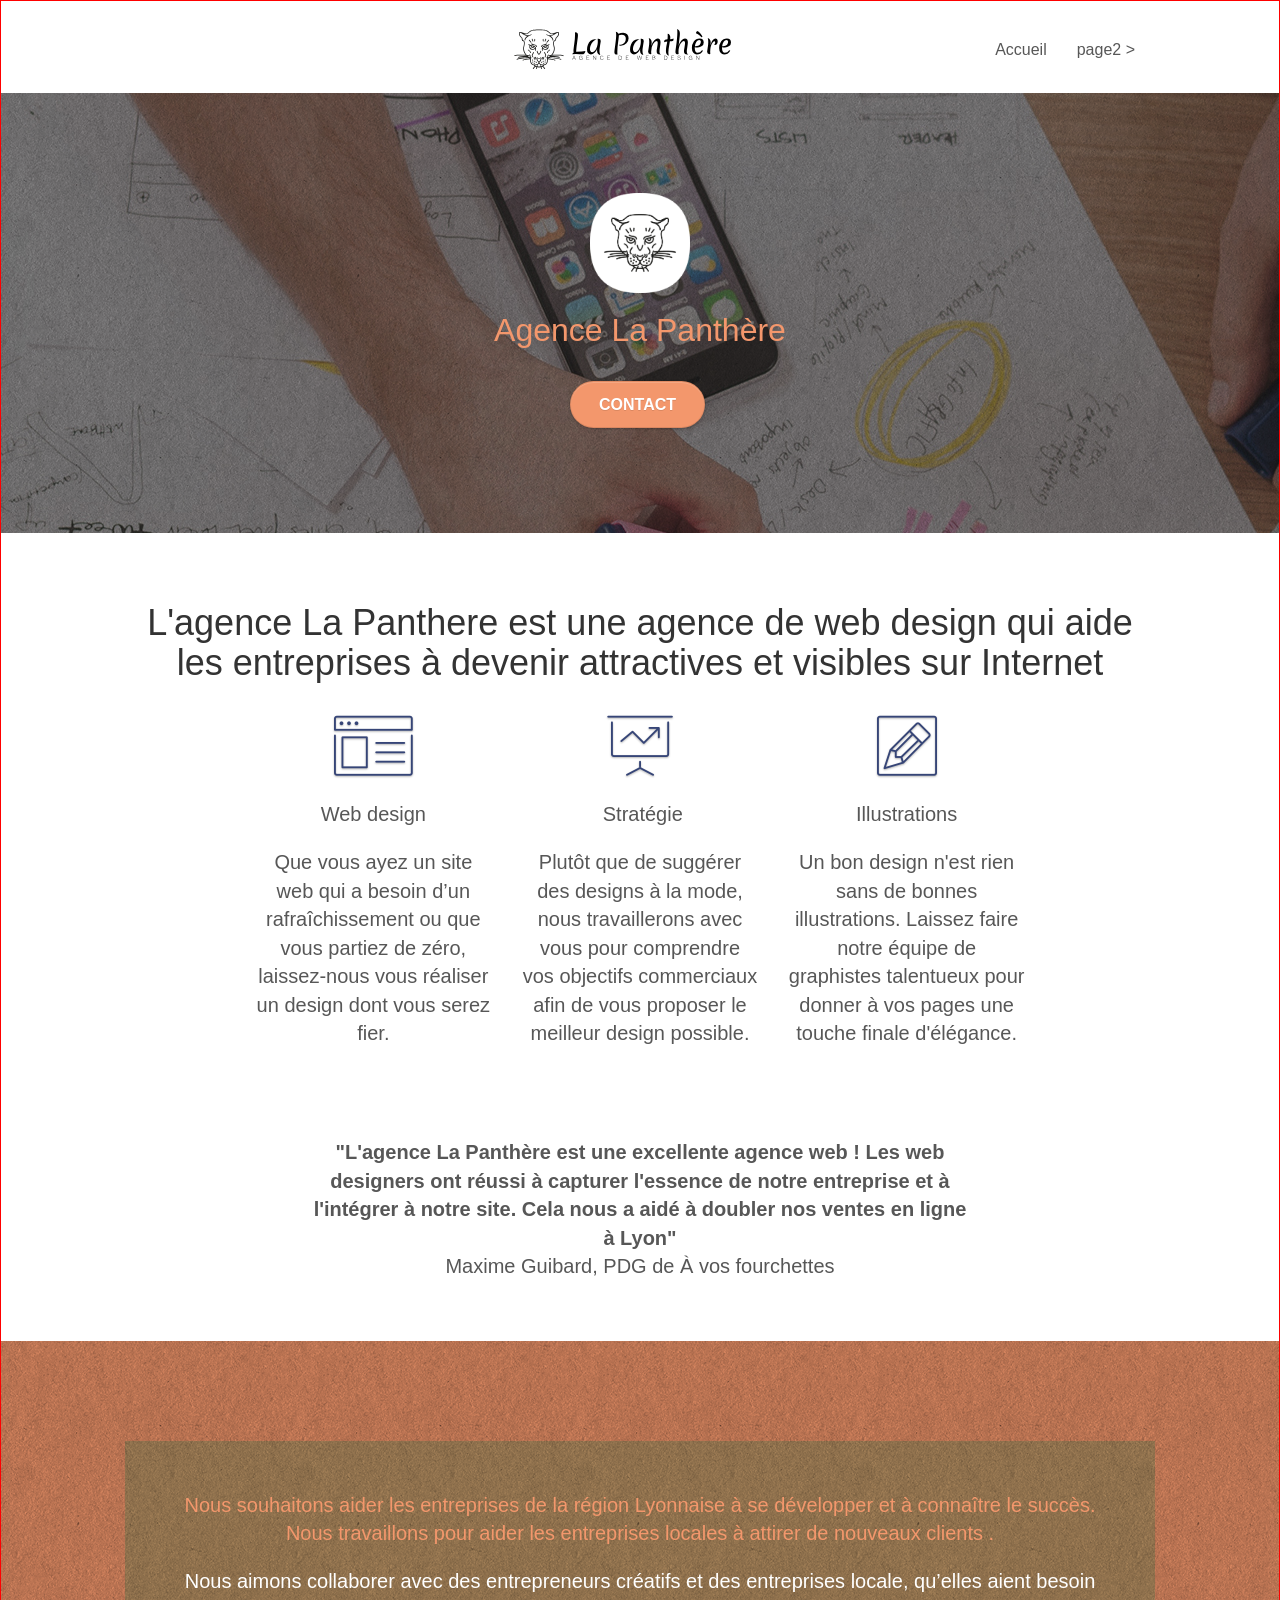
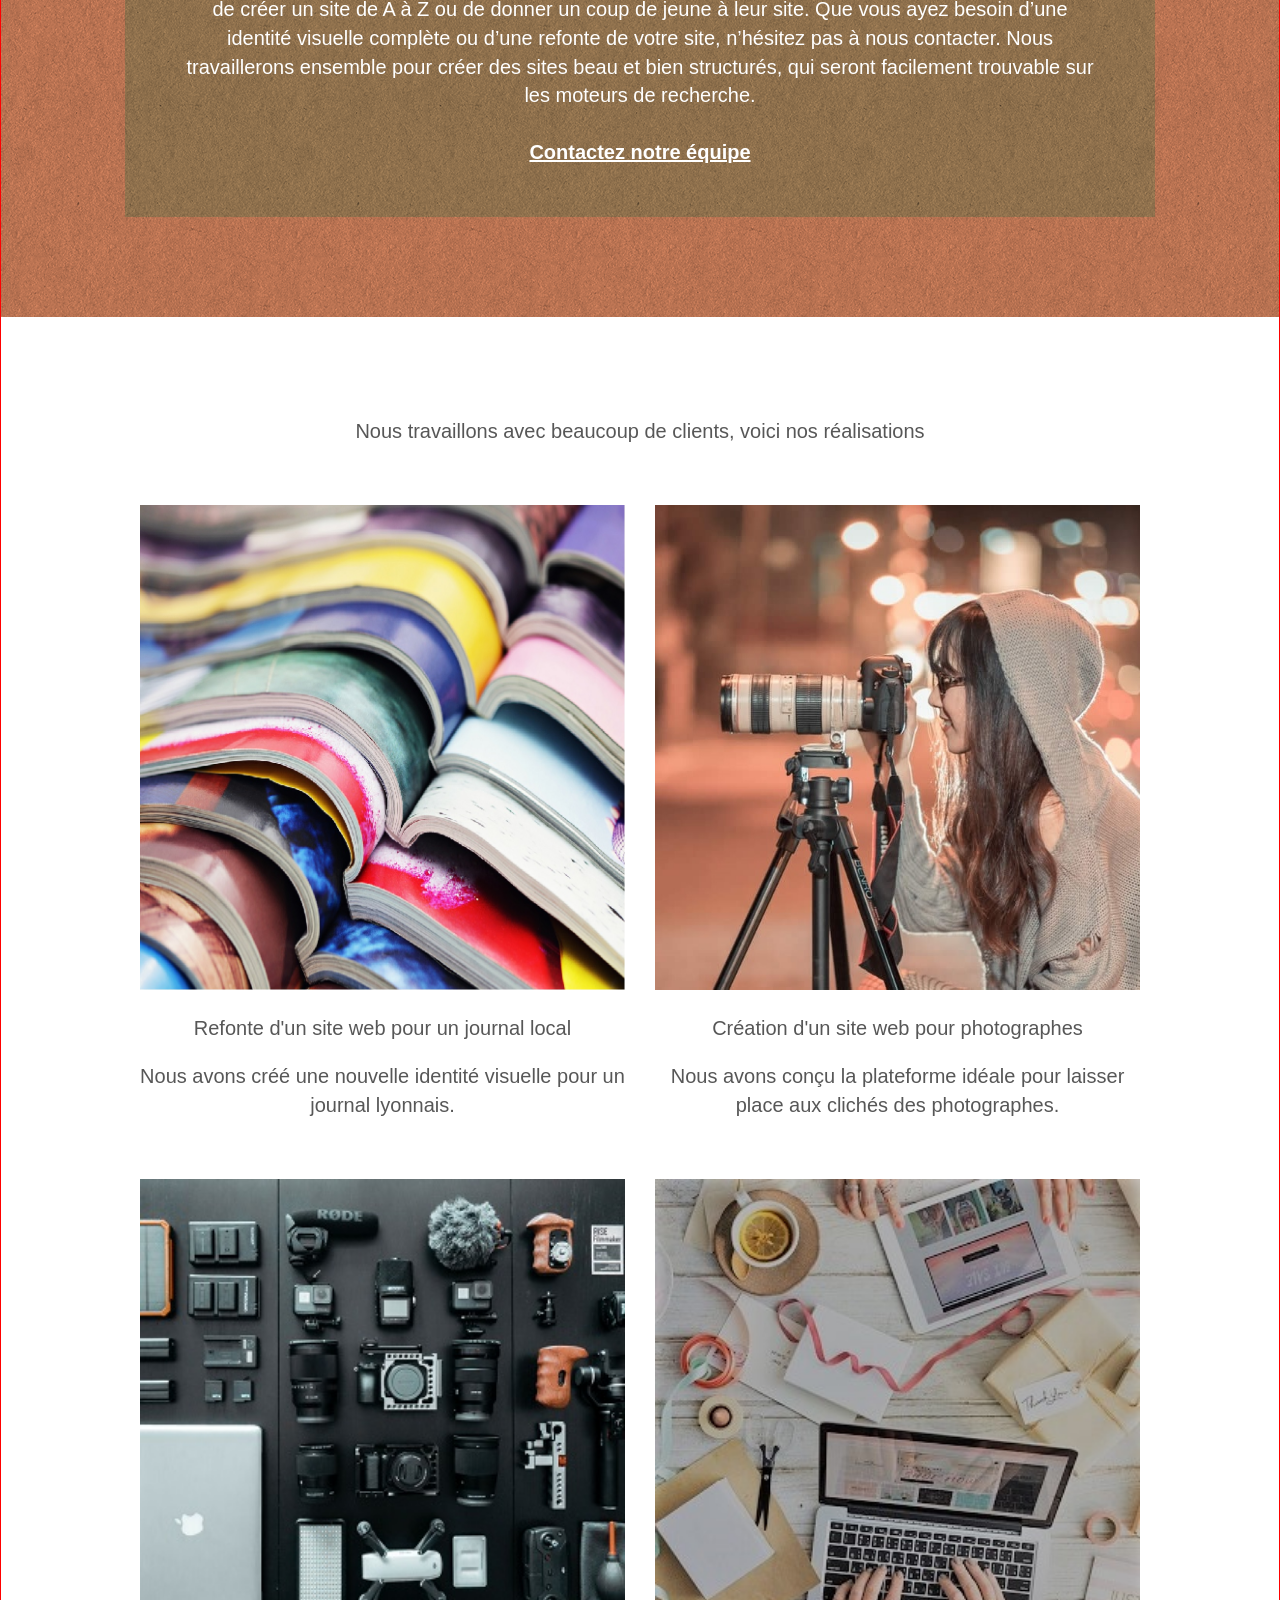
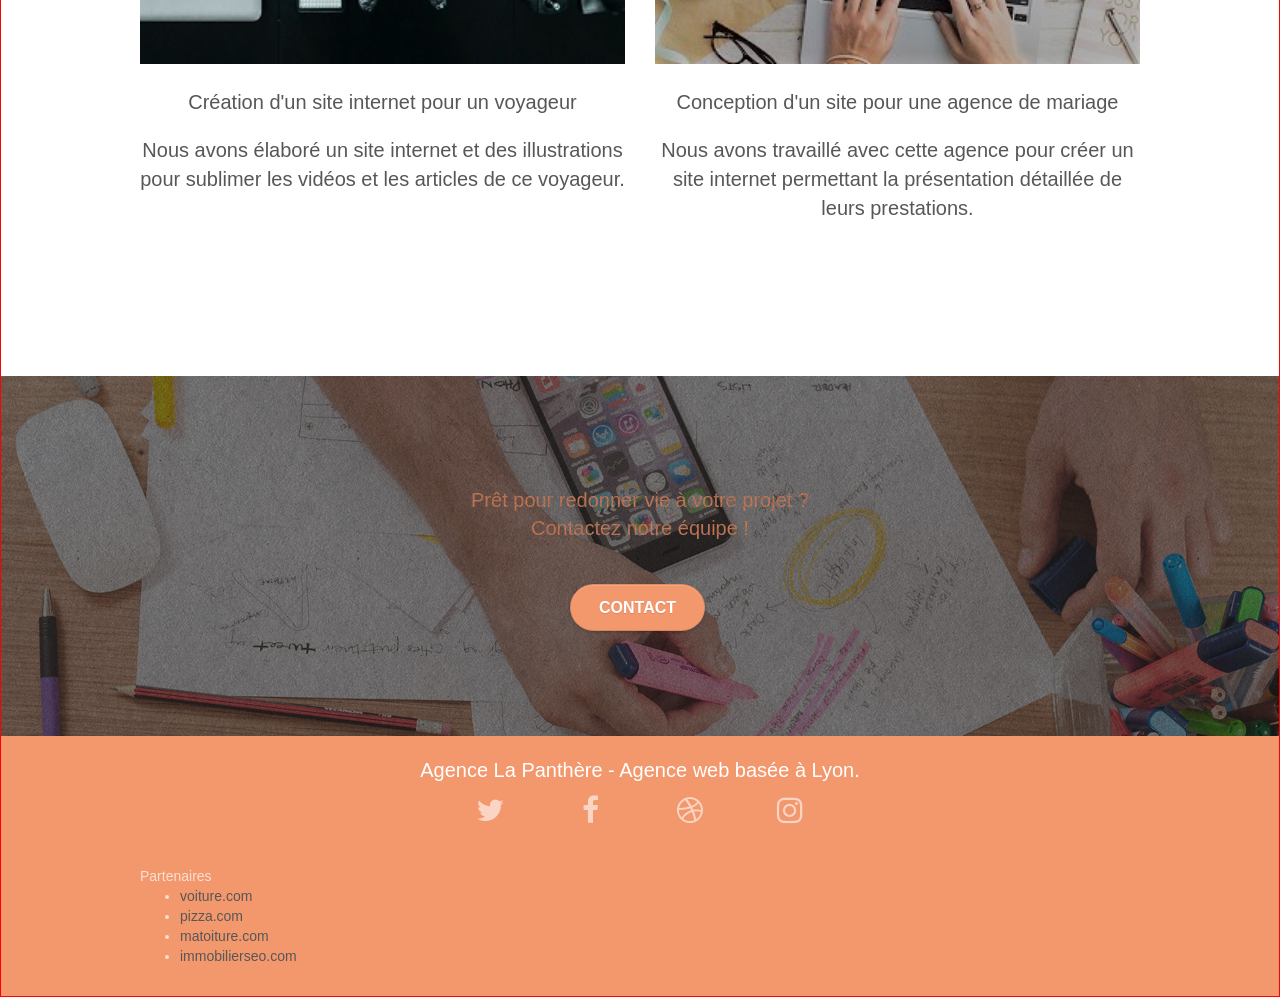
==== index.html @ a97a9812 "first commit" ====
<!DOCTYPE html>
<!-- DOCTYPE était en minuscules -->
<html lang="fr">
  <!-- La langue n'était pas spécifiée -->
  <head>
    <!-- Ajouter le code Google Analytics dans dans la balise "head" -->
    <meta charset="utf-8" />
    <!-- Balise n'ayant pas trop d'utilité par contre important pour la localité, trop de mots clés identiques, ajout de a ville -->
      <meta
      name="keywords"
      content="agence web Lyon, création site web, site internet, agence design paris,"
    />
    
    <!-- Une balise meta name avec un descriptif du site et sa localité ont été ajoutés -->
    <meta
      name="description"
      content="L'agence La Panthere est une agence de web design basée à Lyon qui aide les entreprises à devenir attractives et visibles sur Internet"
    />
    <meta
      name="viewport"
      content="width=device-width, initial-scale=1.0, viewport-fit=cover"
    />
    <link rel="shortcut icon" type="image/png" href="favicon.jpg" />

    <link rel="stylesheet" type="text/css" href="./css/bootstrap.css" />
    <link rel="stylesheet" type="text/css" href="style.css" />
    <link rel="stylesheet" type="text/css" href="./css/font-awesome.css" />
    <link rel="stylesheet" type="text/css" href="./css/et-line.css" />

    <script src="./js/jquery-2.1.0.js"></script>
    <script src="./js/bootstrap.js"></script>
    <script src="./js/blocs.js"></script>
    <script src="./js/jquery.touchSwipe.js" defer></script>
    <script src="./js/gmaps.js"></script>

    <title>Agence-La-Panthere</title>
    <!-- Il y avait un point au lieu du nom du site  -->

    <!-- Analytics -->

    <!-- Analytics END -->
  </head>
  <body>
    <header><!-- Ajout d'un header qui était inexistant -->
    <!-- Principal conteneur -->
    <div class="page-container">
      <!-- bloc-0 -->
      <div class="bloc bgc-white l-bloc" id="bloc-0">
        <div class="container bloc-sm">
          <nav class="navbar row">
            <div class="navbar-header">
              <!-- INTERDIT BLACK-HAT
                <div class="keywords" style="color: #cccccc; font-size: 1px">
                Agence web à paris, stratégie web, web design, illustrations,
                design de site web, site web, web, internet, site internet, site
              </div> -->
              <a class="navbar-brand" href="index.html"
                ><img
                  src="img/agence-la-panthere-monochrome.svg"
                  alt="Logo agence la panthère"
                  height="40"
              /></a>
              <!-- INTERDIT BLACK-HAT 
                <div class="keywords" style="color: #cccccc; font-size: 1px">
                Agence web à paris, stratégie web, web design, illustrations,
                design de site web, site web, web, internet, site internet, site
              </div> -->
              <!-- INUTILE CAR NOUS SOMMES DEJA SUR L'ACCUEIL ET LA PAGE 2 DOIT APPARAITRE QU'EN CAS DE CONTACT-->
              <button
                id="nav-toggle"
                type="button"
                class="ui-navbar-toggle navbar-toggle"
                data-toggle="collapse"
                data-target=".navbar-1"
              >
                <span class="sr-only">Toggle navigation</span
                ><span class="icon-bar"></span><span class="icon-bar"></span
                ><span class="icon-bar"></span>
              </button>
            </div>
            <div class="collapse navbar-collapse navbar-1 special-dropdown-nav">
              <ul class="site-navigation nav navbar-nav">
                <li>
                  <a href="index.html">Accueil</a>
                </li>
                <li></li>
                <li>
                  <a href="page2.html">page2 &gt;</a>
                </li>
              </ul>
            </div>
          </nav>
        </div>
      </div>
      <!-- bloc-0 END -->
    </header>
      <!-- bloc-1-presentation -->
      <div
        class="bloc bgc-dark-slate-blue bg-banniere d-bloc bg-t-edge bloc-bg-texture texture-paper b-parallax"
        id="bloc-1-hero"
      >
        <div class="container bloc-lg">
          <div class="row tight-width-whitespace">
            <div class="col-sm-12">
              <img
                src="img/logo.png"
                class="center-block image-resize-mode"
                width="100"
                alt="Agence La Panthère, agence web paris, création logo paris"
              />
              <h1 class="text-center hero-bloc-text tc-white">
                Agence La Panthère
              </h1>
              <div class="text-center">
                <a
                  href="page2.html"
                  class="btn btn-lg btn-clean btn-rd cta-hero btn-atomic-tangerine"
                  id="cta-hero"
                  >Contact</a
                >
              </div>
            </div>
          </div>
        </div>
      </div>
      <!-- bloc-1-presentation END -->

      <!-- bloc-2-services -->
      <div class="bloc bgc-white l-bloc" id="bloc-2-services">
        <div class="container bloc-md">
          <div class="row">
            <div class="col-sm-12 text-center">
              <h1>
                <!-- Il y avait une image à la place du texte -->
                L'agence La Panthere est une agence de web design qui aide les
                entreprises à devenir attractives et visibles sur Internet
              </h1>
            </div>
          </div>
          <div class="row voffset-lg med-width-whitespace">
            <div class="col-sm-4">
              <div class="text-center">
                <span
                  class="et-icon-browser sm-shadow icon-dark-slate-blue icons icon-lg"
                ></span>
              </div>
              <h2 class="mg-md text-center">Web design</h2>
              <!-- J'ai remplacé les h3 par des h2 -->
              <p class="text-center">
                Que vous ayez un site web qui a besoin d&rsquo;un
                rafraîchissement ou que vous partiez de zéro, laissez-nous vous
                réaliser un design dont vous serez fier.
              </p>
            </div>
            <div class="col-sm-4">
              <div class="text-center">
                <span
                  class="et-icon-presentation sm-shadow icon-dark-slate-blue icons icon-lg"
                ></span>
              </div>
              <h2 class="mg-md text-center">&nbsp;Stratégie</h2>
              <p class="text-center">
                Plutôt que de suggérer des designs à la mode, nous travaillerons
                avec vous pour comprendre vos objectifs commerciaux afin de vous
                proposer le meilleur design possible.<br />
              </p>
            </div>
            <div class="col-sm-4">
              <div class="text-center">
                <span
                  class="et-icon-edit sm-shadow icon-dark-slate-blue icons icon-lg"
                ></span>
              </div>
              <h2 class="mg-md text-center">Illustrations</h2>
              <p class="text-center">
                Un bon design n'est rien sans de bonnes illustrations. Laissez
                faire notre équipe de graphistes talentueux pour donner à vos
                pages une touche finale d'élégance.
              </p>
            </div>
          </div>
          <div class="row voffset-lg voffset">
            <div class="col-xs-12 col-md-8 col-md-offset-2 text-center">
              <!-- Pas d'images de texte, ajout d'un texte
              <img
                alt="agence web, agence web paris, web design paris, stratégie web"
                src="img/citation.png"
              /> -->
              <p><strong>"L'agence La Panthère est une excellente agence web ! Les web designers ont réussi à capturer l'essence de notre entreprise et à l'intégrer à notre site. Cela nous a aidé à doubler nos ventes en ligne à Lyon"</strong>
                <span>Maxime Guibard, PDG de À vos fourchettes</span>
              </p>
            </div>
          </div>
        </div>
      </div>
      <!-- bloc-2-services END -->

      <!-- bloc-3-what-i-do -->
      <div
        class="bloc tc-white bgc-atomic-tangerine bg-presentation d-bloc bloc-bg-texture texture-paper b-parallax"
        id="bloc-3-what-i-do"
      >
        <div class="container bloc-lg">
          <div class="row tight-width-whitespace black-background">
            <div class="col-sm-12">
              <h2 class="mg-md text-center tc-white">
                Nous souhaitons aider les entreprises de la région Lyonnaise à
                se développer et à connaître le succès. Nous travaillons pour
                aider les entreprises locales à attirer de nouveaux clients .<br />
              </h2>
              <p class="text-center white">
                Nous aimons collaborer avec des entrepreneurs créatifs et des
                entreprises locale, qu’elles aient besoin de créer un site de A
                à Z ou de donner un coup de jeune à leur site. Que vous ayez
                besoin d’une identité visuelle complète ou d’une refonte de
                votre site, n’hésitez pas à nous contacter. Nous travaillerons
                ensemble pour créer des sites beau et bien structurés, qui
                seront facilement trouvable sur les moteurs de recherche.
                <br /><br /><a class="ltc-white bold-link" href="page2.html"
                  >Contactez notre équipe</a
                ><br />
              </p>
            </div>
          </div>
        </div>
      </div>
      <!-- bloc-3-what-i-do END -->

      <!-- bloc-4-portfolio -->
      <div
        class="bloc bgc-white bg-lines-h2-bg bg-repeat l-bloc"
        id="bloc-4-portfolio"
      >
        <div class="container bloc-lg">
          <div class="row">
            <div class="col-sm-12 text-center">
               <!-- Pas d'images de texte, ajout d'un texte 
                <img
                alt="agence web, agence web paris, web design paris, stratégie web"
                src="img/title2.png"
              />-->
              <p>Nous travaillons avec beaucoup de clients, voici nos réalisations</p>
            </div>
          </div>
          <div class="row tight-width-whitespace portfolio-row">
            <div class="col-sm-6">
              <a
                href="#"
                data-lightbox="img/1.jpg"
                data-gallery-id="gallery-1"
                data-caption="Refonte d'un site web pour un journal local"
                data-frame="snapshot-lb"
                ><img
                  src="img/1.jpg"
                  alt="paris web design logo agence web meilleure agence et refonte site web journal"
                  class="img-responsive portfolio-thumb"
              /></a>
              <h2 class="mg-md text-center">
                Refonte d'un site web pour un journal local
              </h2>
              <p class="text-center">
                Nous avons créé une nouvelle identité visuelle pour un journal
                lyonnais.
              </p>
            </div>
            <div class="col-sm-6">
              <a
                href="#"
                data-lightbox="img/2.jpg"
                data-gallery-id="gallery-1"
                data-caption="Création d'un site web pour photographes"
                data-frame="snapshot-lb"
                ><img
                  src="img/2.jpg"
                  class="img-responsive portfolio-thumb"
                  alt="paris web design logo agence web meilleure agence, Création d'un site web pour photographes"
              /></a>
              <h2 class="mg-md text-center">
                Création d'un site web pour photographes
              </h2>
              <p class="text-center">
                Nous avons conçu la plateforme idéale pour laisser place aux
                clichés des photographes.
              </p>
            </div>
          </div>
          <div class="row tight-width-whitespace portfolio-row">
            <div class="col-sm-6">
              <a
                href="#"
                data-lightbox="img/3.bmp"
                data-gallery-id="gallery-1"
                data-caption="Création d'un site internet pour un voyageur"
                data-frame="snapshot-lb"
                ><img
                  src="img/3.bmp"
                  class="img-responsive portfolio-thumb"
                  alt="paris web design logo agence web meilleure agence, Création d'un site web pour voyageur"
              /></a>
              <h2 class="mg-md text-center">
                Création d'un site internet pour un voyageur
              </h2>
              <p class="text-center">
                Nous avons élaboré un site internet et des illustrations pour
                sublimer les vidéos et les articles de ce voyageur.
              </p>
            </div>
            <div class="col-sm-6">
              <a
                href="#"
                data-lightbox="img/4.bmp"
                data-gallery-id="gallery-1"
                data-caption="Conception d'un site pour une agence de mariage"
                data-frame="snapshot-lb"
                ><img
                  src="img/4.bmp"
                  class="img-responsive portfolio-thumb"
                  alt="paris web design logo agence web meilleure agence, Création d'un site web pour agence de mariage"
              /></a>
              <h2 class="mg-md text-center">
                Conception d'un site pour une agence de mariage
              </h2>
              <p class="text-center">
                Nous avons travaillé avec cette agence pour créer un site
                internet permettant la présentation détaillée de leurs
                prestations.
              </p>
            </div>
          </div>
        </div>
      </div>
      <!-- bloc-4-portfolio END -->

      <!-- bloc-5-cta -->
      <div
        class="bloc bgc-dark-slate-blue bg-banniere d-bloc bloc-bg-texture texture-paper"
        id="bloc-5-cta"
      >
        <div class="container bloc-lg">
          <div class="row">
            <h2 class="mg-md text-center tc-white">
              Prêt pour redonner vie à votre projet ?<br />Contactez notre
              équipe !
            </h2>
            <div class="col-sm-12 text-center">
              <a
                href="page2.html"
                class="btn btn-atomic-tangerine btn-clean btn-rd btn-lg cta-hero"
                >Contact</a
              >
            </div>
          </div>
        </div>
      </div>
      <!-- bloc-5-cta END -->

      <!-- Footer - bloc-8 -->
      <div class="bloc bgc-atomic-tangerine d-bloc" id="bloc-8">
        <div class="container bloc-sm">
          <div class="row">
            <div class="col-sm-12">
              <p class="text-center white">
                Agence La Panthère - Agence web basée à Lyon.<br />
              </p>
              <div class="row row-no-gutters social">
                <div class="col-sm-3">
                  <div class="text-center">
                    <a class="social" href="index.html"
                      ><span class="fa fa-twitter icon-md"></span
                    ></a>
                  </div>
                </div>
                <div class="col-sm-3">
                  <div class="text-center">
                    <a class="social" href="index.html"
                      ><span class="fa fa-facebook icon-md"></span
                    ></a>
                  </div>
                </div>
                <div class="col-sm-3">
                  <div class="text-center">
                    <a class="social" href="index.html"
                      ><span class="fa fa-dribbble icon-md"></span
                    ></a>
                  </div>
                </div>
                <div class="col-sm-3">
                  <div class="text-center">
                    <a class="social" href="index.html"
                      ><span class="fa fa-instagram icon-md"></span
                    ></a>
                  </div>
                </div>
                <div class="keywords" style="color: #f3976c">
                  Agence web à paris, stratégie web, web design, illustrations,
                  design de site web, site web, web, internet, site internet,
                  site
                </div>
              </div>
              <div class="row">
                <div class="col-sm-4">
                  Partenaires
                  <ul>
                    <li><a href="voiture.com">voiture.com</a></li>
                    <li><a href="pizza.com">pizza.com</a></li>
                    <li><a href="matoiture.com">matoiture.com</a></li>
                    <li><a href="immobilierseo.com">immobilierseo.com</a></li>
                  </ul>
                </div>
                <!-- Inutiles <div class="col-sm-4">
                  Annuaires liste 1
                  <ul>
                    <li><a href="annuaireagence.com">annuaireagence.com</a></li>
                    <li><a href="annuaireseo.com">annuaireseo.com</a></li>
                    <li>
                      <a href="annuairemarketing.com">annuairemarketing.com</a>
                    </li>
                    <li><a href="123seoture.com">123seo.com</a></li>
                    <li><a href="123site.com">123site.com</a></li>
                    <li>
                      <a href="annuairewordpress.com">annuairewordpress.com</a>
                    </li>
                    <li><a href="listeagence.com">listeagence.com</a></li>
                    <li>
                      <a href="meilleuresagencesparis.com"
                        >meilleuresagencesparis.com</a
                      >
                    </li>
                    <li><a href="listeseo.com">listeseo.com</a></li>
                  </ul>
                </div>
                <div class="col-sm-4">
                  Annuaires liste 2
                  <ul>
                    <li><a href="betterseo.com">betterseo.com</a></li>
                    <li><a href="ameliorerseo.com">ameliorerseo.com</a></li>
                    <li><a href="seojuicelien.com">seojuicelien.com</a></li>
                    <li><a href="meilleursliens.com">meilleursliens.com</a></li>
                    <li><a href="liensagogo.com">liensagogo.com</a></li>
                    <li><a href="backlink.com">backlink.com</a></li>
                    <li>
                      <a href="linkjuiceannuaire.com">linkjuiceannuaire.com</a>
                    </li>
                    <li>
                      <a href="remontersurgoogle.com">remontersurgoogle.com</a>
                    </li>
                    <li><a href="vraiseofiable.com">vraiseofiable.com</a></li>
                  </ul>
                </div> --> 
              </div>
            </div>
          </div>
        </div>
      </div>
      <!-- Footer - bloc-8 END -->
    </div>
    <!-- Principal conteneur END -->
  </body>
</html>
---- style.css ----
body {
  margin: 0;
  padding: 0;
  background: #fff;
  overflow-x: hidden;
  -webkit-font-smoothing: antialiased;
  -moz-osx-font-smoothing: grayscale;
  border: 1px solid red;
}

/* Permet de centrer le logo dans le header */
nav {
  display: flex;
  justify-content: center;
  align-items: center;
}

a,
button {
  transition: all 0.3s ease-in-out;
  outline: none !important;
}

a:hover {
  text-decoration: none;
  cursor: pointer;
}

#page-loading-blocs-notifaction {
  position: fixed;
  top: 0;
  bottom: 0;
  width: 100%;
  z-index: 100000;
  background: #ffffff url("img/pageload-spinner.gif") no-repeat center center;
}

.bloc {
  width: 100%;
  clear: both;
  background: 50% 50% no-repeat;
  padding: 0 50px;
  -webkit-background-size: cover;
  -moz-background-size: cover;
  -o-background-size: cover;
  background-size: cover;
  position: relative;
}

.bloc .container {
  padding-left: 0;
  padding-right: 0;
}

.bloc-lg {
  padding: 100px 50px;
}

.bloc-md {
  padding: 50px;
}

.bloc-sm {
  padding: 20px 50px;
}

.bg-center,
.bg-l-edge,
.bg-r-edge,
.bg-t-edge,
.bg-b-edge,
.bg-tl-edge,
.bg-bl-edge,
.bg-tr-edge,
.bg-br-edge,
.bg-repeat {
  -webkit-background-size: auto !important;
  -moz-background-size: auto !important;
  -o-background-size: auto !important;
  background-size: auto !important;
}

.bg-repeat {
  background: repeat;
}

.bg-t-edge {
  background: top no-repeat;
}

.bloc-bg-texture::before {
  content: "";
  background-size: 2px 2px;
  position: absolute;
  top: 0;
  bottom: 0;
  left: 0;
  right: 0;
}

.texture-paper::before {
  background: url("img/texture-paper.png");
  background-size: 280px 280px;
}

.b-parallax {
  background-attachment: fixed;
}

.d-bloc {
  color: rgba(255, 255, 255, 0.7);
}

.d-bloc button:hover {
  color: rgba(255, 255, 255, 0.9);
}

.d-bloc .icon-round,
.d-bloc .icon-square,
.d-bloc .icon-rounded,
.d-bloc .icon-semi-rounded-a,
.d-bloc .icon-semi-rounded-b {
  border-color: rgba(255, 255, 255, 0.9);
}

.d-bloc .divider-h span {
  border-color: rgba(255, 255, 255, 0.2);
}

.d-bloc .a-btn,
.d-bloc .navbar a,
.d-bloc .navbar-brand,
.d-bloc a .icon-sm,
.d-bloc a .icon-md,
.d-bloc a .icon-lg,
.d-bloc a .icon-xl,
.d-bloc h1 a,
.d-bloc h2 a,
.d-bloc h3 a,
.d-bloc h4 a,
.d-bloc h5 a,
.d-bloc h6 a,
.d-bloc p a {
  color: rgba(255, 255, 255, 0.6);
}

.d-bloc .a-btn:hover,
.d-bloc .navbar a:hover,
.d-bloc .navbar-brand:hover,
.d-bloc a:hover .icon-sm,
.d-bloc a:hover .icon-md,
.d-bloc a:hover .icon-lg,
.d-bloc a:hover .icon-xl,
.d-bloc h1 a:hover,
.d-bloc h2 a:hover,
.d-bloc h3 a:hover,
.d-bloc h4 a:hover,
.d-bloc h5 a:hover,
.d-bloc h6 a:hover,
.d-bloc p a:hover {
  color: rgba(255, 255, 255, 1);
}

.d-bloc .navbar-toggle .icon-bar {
  background: rgba(255, 255, 255, 1);
}

.d-bloc .btn-wire,
.d-bloc .btn-wire:hover {
  color: rgba(255, 255, 255, 1);
  border-color: rgba(255, 255, 255, 1);
}

.d-bloc .panel {
  color: rgba(0, 0, 0, 0.5);
}

.d-bloc .panel button:hover {
  color: rgba(0, 0, 0, 0.7);
}

.d-bloc .panel icon {
  border-color: rgba(0, 0, 0, 0.7);
}

.d-bloc .panel .divider-h span {
  border-color: rgba(0, 0, 0, 0.1);
}

.d-bloc .panel .a-btn {
  color: rgba(0, 0, 0, 0.6);
}

.d-bloc .panel .a-btn:hover {
  color: rgba(0, 0, 0, 1);
}

.d-bloc .panel .btn-wire,
.d-bloc .panel .btn-wire:hover {
  color: rgba(0, 0, 0, 0.7);
  border-color: rgba(0, 0, 0, 0.3);
}

.d-bloc .panel,
.l-bloc {
  color: rgba(0, 0, 0, 0.5);
}

.d-bloc .panel button:hover,
.l-bloc button:hover {
  color: rgba(0, 0, 0, 0.7);
}

.l-bloc .icon-round,
.l-bloc .icon-square,
.l-bloc .icon-rounded,
.l-bloc .icon-semi-rounded-a,
.l-bloc .icon-semi-rounded-b {
  border-color: rgba(0, 0, 0, 0.7);
}

.d-bloc .panel .divider-h span,
.l-bloc .divider-h span {
  border-color: rgba(0, 0, 0, 0.1);
}

.d-bloc .panel .a-btn,
.l-bloc .a-btn,
.l-bloc .navbar a,
.l-bloc .navbar-brand,
.l-bloc a .icon-sm,
.l-bloc a .icon-md,
.l-bloc a .icon-lg,
.l-bloc a .icon-xl,
.l-bloc h1 a,
.l-bloc h2 a,
.l-bloc h3 a,
.l-bloc h4 a,
.l-bloc h5 a,
.l-bloc h6 a,
.l-bloc p a {
  color: rgba(0, 0, 0, 0.6);
}

.d-bloc .panel .a-btn:hover,
.l-bloc .a-btn:hover,
.l-bloc .navbar a:hover,
.l-bloc .navbar-brand:hover,
.l-bloc a:hover .icon-sm,
.l-bloc a:hover .icon-md,
.l-bloc a:hover .icon-lg,
.l-bloc a:hover .icon-xl,
.l-bloc h1 a:hover,
.l-bloc h2 a:hover,
.l-bloc h3 a:hover,
.l-bloc h4 a:hover,
.l-bloc h5 a:hover,
.l-bloc h6 a:hover,
.l-bloc p a:hover {
  color: rgba(0, 0, 0, 1);
}

.l-bloc .navbar-toggle .icon-bar {
  color: rgba(0, 0, 0, 0.6);
}

.d-bloc .panel .btn-wire,
.d-bloc .panel .btn-wire:hover,
.l-bloc .btn-wire,
.l-bloc .btn-wire:hover {
  color: rgba(0, 0, 0, 0.7);
  border-color: rgba(0, 0, 0, 0.3);
}

.voffset {
  margin-top: 30px;
}

.voffset-lg {
  margin-top: 80px;
}

.row-no-gutters {
  margin-right: 0;
  margin-left: 0;
}

.row.row-no-gutters > [class^="col-"],
.row.row-no-gutters > [class*=" col-"] {
  padding-right: 0;
  padding-left: 0;
}

#bloc-1-hero h1 {
  font-size: 32px;
}

.navbar {
  margin-bottom: 0;
  z-index: 1;
}

.navbar-brand {
  height: auto;
  padding: 3px 15px;
  font-size: 25px;
  font-weight: normal;
  font-weight: 600;
  line-height: 44px;
}

.navbar-brand img {
  max-height: 200px;
  margin: 0 5px 0 0;
  display: inline;
}

.navbar-brand img[src$="svg"] {
  min-width: 100px;
}

.nav-center .navbar-brand img {
  margin: 0;
}

.navbar .nav {
  padding-top: 2px;
  margin-right: -16px;
  float: right;
  z-index: 1;
}

.nav > li {
  float: left;
  margin-top: 4px;
  font-size: 16px;
}

.navbar-nav .open .dropdown-menu > li > a {
  text-align: inherit;
}

.nav > li a:hover,
.nav > li a:focus {
  background: transparent;
}

.navbar-toggle {
  margin: 10px 10px 0 0;
  border: 0px;
}

.navbar-toggle:hover {
  background: transparent !important;
}

.navbar-toggle .icon-bar {
  background-color: rgba(0, 0, 0, 0.5);
  width: 26px;
}

.nav-invert .navbar .nav {
  float: left;
}

.nav-invert .navbar-header,
.nav-invert .navbar-brand {
  float: right;
  position: relative;
  z-index: 2;
}

@media (min-width: 768px) {
  .site-navigation {
    position: absolute;
    top: 50%;
    right: 20px;
    transform: translate(0, -50%);
    -webkit-transform: translateY(-50%);
  }
  .nav > li .dropdown-menu a,
  .nav > li .dropdown-menu a:hover {
    color: #484848;
  }
  .nav-invert .site-navigation {
    left: 0;
    right: 0;
  }
  .nav-center {
    text-align: center;
  }
  .nav-center . {
    width: 100%;
  }
  .nav-center .navbar-header,
  .nav-center .navbar-brand,
  .nav-center .nav > li {
    float: none;
    display: inline-block;
  }
  .nav-center .site-navigation {
    position: relative;
    width: 100%;
    right: 0;
    margin-right: 0px;
    margin-top: 20px;
  }
  .nav-center.mini-nav .navbar-toggle {
    float: none;
    margin: 10px auto 0;
  }
}

.nav > li > .dropdown a {
  background: none !important;
  display: block;
  padding: 14px 15px;
}

nav .caret {
  margin: 0 5px;
}

.dropdown-menu .dropdown-menu {
  top: -8px;
  left: 100%;
}

.dropdown-menu .dropmenu-flow-right {
  top: 100%;
  left: 0;
  margin-left: -1px;
  border-top-left-radius: 0;
  border-top-right-radius: 0;
}

.dropdown-menu .dropdown span {
  border: 4px solid black;
  border-top-color: transparent;
  border-right-color: transparent;
  border-bottom-color: transparent;
  margin: 6px -5px 0 0 !important;
  float: right;
}

.mg-md {
  margin-top: 10px;
  margin-bottom: 20px;
}

.mg-lg {
  margin-top: 10px;
  margin-bottom: 40px;
}

.btn {
  margin: 0 5px 5px 0;
}

.btn.pull-right {
  margin: 0 0 5px 5px;
}

.btn-d,
.btn-d:hover,
.btn-d:focus {
  color: #fff;
  background: rgba(0, 0, 0, 0.3);
}

button {
  outline: none !important;
}

.btn-rd {
  border-radius: 40px;
}

.btn-clean {
  border: 1px solid rgba(0, 0, 0, 0.08);
  border-bottom-color: rgba(0, 0, 0, 0.1);
  text-shadow: 0 1px 0 rgba(0, 0, 1, 0.1);
  box-shadow: 0 1px 3px rgba(0, 0, 1, 0.25),
    inset 0 1px 0 0 rgba(255, 255, 255, 0.15);
}

.icon-md {
  font-size: 30px !important;
}

.icon-lg {
  font-size: 60px !important;
}

.sm-shadow {
  text-shadow: 0 1px 2px rgba(0, 0, 0, 0.3);
}

.panel-sq,
.panel-sq .panel-heading,
.panel-sq .panel-footer {
  border-radius: 0;
}

.panel-rd {
  border-radius: 30px;
}

.panel-rd .panel-heading {
  border-radius: 29px 29px 0 0;
}

.panel-rd .panel-footer {
  border-radius: 0 0 29px 29px;
}

.form-control {
  border-color: rgba(0, 0, 0, 0.1);
  box-shadow: none;
}

.scrollToTop {
  width: 40px;
  height: 40px;
  position: fixed;
  bottom: 20px;
  right: 20px;
  opacity: 0;
  z-index: 500;
  transition: all 0.3s ease-in-out;
}

.scrollToTop span {
  margin-top: 6px;
}

.showScrollTop {
  font-size: 14px;
  opacity: 1;
}

a[data-lightbox] {
  position: relative;
  text-align: center;
}

a[data-lightbox]:hover::before {
  content: "+";
  font-family: "HelveticaNeue-Light", "Helvetica Neue Light", "Helvetica Neue",
    Helvetica, Arial;
  font-size: 32px;
  width: 50px;
  height: 50px;
  margin-left: -25px;
  border-radius: 50%;
  background: rgba(0, 0, 0, 0.6);
  color: #fff;
  font-weight: 100;
  z-index: 1;
  position: absolute;
  top: 50%;
  transform: translateY(-50%);
  -webkit-transform: translateY(-50%);
}

a[data-lightbox]:hover img {
  opacity: 0.6;
  -webkit-animation-fill-mode: none;
  animation-fill-mode: none;
}

#lightbox-modal {
  display: flex;
  align-items: center;
}

#lightbox-modal .modal-dialog {
  width: 90%;
  max-width: 900px;
  margin: 0 auto 0;
}

#lightbox-modal .modal-dialog img {
  max-height: 90vh;
  margin: 0 auto;
}

.lightbox-caption {
  padding: 20px;
  color: #fff;
  background: rgba(0, 0, 0, 0.5);
  position: absolute;
  left: 15px;
  right: 15px;
  bottom: 5px;
}

.close-lightbox {
  color: #fff;
  font-size: 30px;
  position: absolute;
  top: 20px;
  right: 20px;
  z-index: 20;
  background: rgba(0, 0, 0, 0.5);
  border: none;
  line-height: 30px;
  padding: 0 9px 5px;
  opacity: 0.3;
}

.close-lightbox:hover,
.next-lightbox:hover,
.prev-lightbox:hover {
  opacity: 1;
  color: #fff;
}

.next-lightbox,
.prev-lightbox {
  font-size: 20px;
  color: rgba(255, 255, 255, 0.9);
  background: rgba(0, 0, 0, 0.5);
  transition: all 0.2s ease-in-out;
  position: absolute;
  top: 45%;
  z-index: 1;
  opacity: 0.4;
}

.next-lightbox {
  padding: 6px 8px 1px 13px;
  right: 25px;
}

.prev-lightbox {
  padding: 6px 13px 1px 10px;
  left: 25px;
}

.snapshot-lb .modal-body {
  padding-bottom: 45px;
}

.snapshot-lb .lightbox-caption {
  padding: 0;
  color: rgba(0, 0, 0, 0.5);
  background: none;
}

h1,
h2,
h3,
h4,
h5,
h6,
p,
label,
.btn,
a {
  font-family: "helvetica";
  font-weight: 400;
  color: #575757 !important;
}

.container {
  max-width: 1000px;
}

.hero-bloc-text {
  font-size: 38px;
}

.hero-bloc-text-sub {
  font-size: 36px;
}

.statement-bloc-text {
  line-height: 26px;
  font-style: italic;
  font-size: 20px;
  text-align: center;
  font-weight: lighter;
  max-width: 520px;
  margin: auto auto auto auto;
}
/* La police était trop petite ?*/
p {
  font-size: 20px;
}

*/ .tight-width-whitespace {
  max-width: 600px;
  margin: auto auto auto auto;
}

.h1 {
  font-size: 20px;
  font-family: "Open Sans";
}

.cta-hero {
  margin-top: 22px;
  color: #ffffff !important;
  text-transform: uppercase;
  padding: 12px 28px 12px 28px;
  font-size: 16px;
  font-weight: 700;
}

.social {
  max-width: 400px;
  margin: auto auto auto auto;
}

/* Agrandissement police car petite + permet d'être centrée*/
h2 {
  font-size: 20px;
  line-height: 1.4em;
}

h3 {
  font-size: 15px;
  text-transform: uppercase;
  font-weight: 700;
  color: #333333 !important;
}

.med-width-whitespace {
  max-width: 800px;
  margin: auto auto auto auto;
  box-shadow: 0px 0px 0px #000000;
}

h1 {
  color: #333333 !important;
}

h4 {
  color: #333333 !important;
}

.icons {
  margin-bottom: 14px;
  margin-top: 24px;
}

.white {
  color: #ffffff !important;
}

.portfolio-thumb {
  margin-bottom: 24px;
}

.portfolio-row {
  margin-bottom: 44px;
  margin-top: 50px;
}

.avatar {
  box-shadow: 0px 4px 9px rgba(0, 0, 0, 0.3);
}

.black-background {
  background-color: rgba(165, 147, 99, 0.7);
  padding: 40px 40px 40px 40px;
}

.bold-link {
  font-weight: 900;
  text-decoration: underline !important;
}

.bgc-white {
  background-color: #ffffff;
}

.bgc-dark-slate-blue {
  background-color: #364577;
}

.bgc-atomic-tangerine {
  background-color: #f3976c;
}

.tc-white {
  color: #f3976c !important;
}

.btn-atomic-tangerine {
  background: #f3976c;
  color: #ffffff !important;
}

.btn-atomic-tangerine:hover {
  background: #c27956 !important;
  color: #ffffff !important;
}

.ltc-white {
  color: #ffffff !important;
}

.ltc-white:hover {
  color: #cccccc !important;
}

.ltc-atomic-tangerine {
  color: #f3976c !important;
}

.ltc-atomic-tangerine:hover {
  color: #c27956 !important;
}

.icon-dark-slate-blue {
  color: #364577 !important;
  border-color: #364577 !important;
}

.bg-dots-bg {
  background-image: url("img/dots-bg.png");
}

/*Retiré car pas bon pour l'accesibilité (lignes) 
.bg-lines-h2-bg {
  background-image: url("img/lines-h2-bg.png");
}*/

.bg-banniere {
  background-image: url("img/agence-la-panthere.jpg");
}

.bg-presentation {
  background-image: url("img/image-de-presentation.bmp");
}

@media (max-width: 1024px) {
  .bloc {
    padding-left: 20px;
    padding-right: 20px;
  }
  .bloc.full-width-bloc,
  .bloc-tile-2.full-width-bloc .container,
  .bloc-tile-3.full-width-bloc .container,
  .bloc-tile-4.full-width-bloc .container {
    padding-left: 0;
    padding-right: 0;
  }
}

@media (max-width: 992px) and (min-width: 768px) {
  .navbar .nav {
    max-width: 80%;
  }
  .nav-center.navbar .nav {
    max-width: 100%;
  }
}

@media only screen and (min-device-width: 768px) and (max-device-width: 1024px) and (orientation: landscape) {
  .b-parallax {
    background-attachment: scroll;
  }
}

@media only screen and (min-device-width: 1024px) and (max-device-width: 1366px) and (-webkit-min-device-pixel-ratio: 1.5) {
  .b-parallax {
    background-attachment: scroll;
  }
}

@media (max-width: 991px) {
  .container {
    width: 100%;
  }
  .b-parallax {
    background-attachment: scroll;
  }
  .page-container,
  #hero-bloc {
    overflow-x: hidden;
    position: relative;
  }
  .bloc {
    padding-left: constant(safe-area-inset-left);
    padding-right: constant(safe-area-inset-right);
  }
  .bloc-group,
  .bloc-group .bloc {
    display: block;
    width: 100%;
  }
  .bloc-fill-screen .fill-bloc-top-edge,
  .bloc-fill-screen .fill-bloc-bottom-edge {
    padding: 0 20px;
    padding-left: constant(safe-area-inset-left);
    padding-right: constant(safe-area-inset-right);
  }
}

@media (max-width: 767px) {
  /*Size des h1 était trop grande*/
  h1 {
    font-size: 25px;
  }

  /*Size des p était trop petite*/
  p {
    font-size: 20px;
  }

  /*Doublon sur la media querie ci-dessous*/
  .bloc-mob-center-text {
    text-align: center;
  }
  .page-container {
    overflow-x: hidden;
    position: relative;
  }
  h1,
  h2,
  h3,
  h4,
  h5,
  h6,
  p,
  #disqus_thread {
    padding-left: 10px !important;
    padding-right: 10px !important;
  }
  .b-parallax {
    background-attachment: scroll;
  }
  .navbar .nav {
    padding-top: 0;
    border-top: 1px solid rgba(0, 0, 0, 0.2);
    float: none !important;
  }
  .navbar.row {
    margin-left: 0;
    margin-right: 0;
  }
  .site-navigation {
    position: inherit;
    transform: none;
    -webkit-transform: none;
    -ms-transform: none;
  }
  .nav > li {
    margin-top: 0;
    border-bottom: 1px solid rgba(0, 0, 0, 0.1);
    background: rgba(0, 0, 0, 0.05);
    text-align: left;
    padding-left: 15px;
    width: 100%;
  }
  .nav > li:hover {
    background: rgba(0, 0, 0, 0.08);
  }
  .dropdown .dropdown a .caret {
    float: none;
    margin: 5px 0 0 10px !important;
    border: 4px solid black;
    border-bottom-color: transparent;
    border-right-color: transparent;
    border-left-color: transparent;
  }
  #hero-bloc .navbar .nav {
    background: rgba(0, 0, 0, 0.8);
  }
  #hero-bloc .navbar .nav a {
    color: rgba(255, 255, 255, 0.6);
  }
  .hero {
    padding: 50px 0;
  }
  .hero-nav {
    left: -1px;
    right: -1px;
  }
  .navbar-collapse {
    padding: 0;
    overflow-x: hidden;
    -webkit-box-shadow: none;
    box-shadow: none;
  }
  .navbar-brand img {
    max-height: 40px;
    width: auto;
  }
  .nav-invert .navbar-header {
    float: none;
    width: 100%;
  }
  .nav-invert .navbar-toggle {
    float: left;
    margin-left: 10px;
  }
  .bloc {
    padding-left: 0;
    padding-right: 0;
  }
  .bloc-xxl,
  .bloc-xl,
  .bloc-lg {
    padding: 40px 0;
  }
  .bloc-sm,
  .bloc-md {
    padding-left: 0;
    padding-right: 0;
  }
  .bloc-tile-2 .container,
  .bloc-tile-3 .container,
  .bloc-tile-4 .container,
  .bloc-fill-screen .fill-bloc-top-edge,
  .bloc-fill-screen .fill-bloc-bottom-edge {
    padding-left: 0;
    padding-right: 0;
  }
  .a-block {
    padding: 0 10px;
  }
  .btn-dwn {
    display: none;
  }
  .voffset {
    margin-top: 5px;
  }
  .voffset-md {
    margin-top: 20px;
  }
  .voffset-lg {
    margin-top: 30px;
  }
  form {
    padding: 5px;
  }
  .close-lightbox {
    display: inline-block;
  }
  .blocsapp-device-iphone5 {
    background-size: 216px 425px;
    padding-top: 60px;
    width: 216px;
    height: 425px;
  }
  .blocsapp-device-iphone5 img {
    width: 180px;
    height: 320px;
  }
}

@media (max-width: 400px) {
  .bloc {
    padding-left: 0;
    padding-right: 0;
  }
}
/* Permet de centrer l'avis d'un client*/
.col-xs-12 p {
  display: flex;
  flex-direction: column;
}
---- css/et-line.css ----
@font-face {
    font-family: et-line;
    src: url(../fonts/et-line.eot);
    src: url(../fonts/et-line.eot?#iefix) format('embedded-opentype'), url(../fonts/et-line.woff) format('woff'), url(../fonts/et-line.ttf) format('truetype'), url(../fonts/et-line.svg#et-line) format('svg');
    font-weight: 400;
    font-style: normal
}

.et-icon-adjustments,
.et-icon-alarmclock,
.et-icon-anchor,
.et-icon-aperture,
.et-icon-attachment,
.et-icon-bargraph,
.et-icon-basket,
.et-icon-beaker,
.et-icon-bike,
.et-icon-book-open,
.et-icon-briefcase,
.et-icon-browser,
.et-icon-calendar,
.et-icon-camera,
.et-icon-caution,
.et-icon-chat,
.et-icon-circle-compass,
.et-icon-clipboard,
.et-icon-clock,
.et-icon-cloud,
.et-icon-compass,
.et-icon-desktop,
.et-icon-dial,
.et-icon-document,
.et-icon-documents,
.et-icon-download,
.et-icon-dribbble,
.et-icon-edit,
.et-icon-envelope,
.et-icon-expand,
.et-icon-facebook,
.et-icon-flag,
.et-icon-focus,
.et-icon-gears,
.et-icon-genius,
.et-icon-gift,
.et-icon-global,
.et-icon-globe,
.et-icon-googleplus,
.et-icon-grid,
.et-icon-happy,
.et-icon-hazardous,
.et-icon-heart,
.et-icon-hotairballoon,
.et-icon-hourglass,
.et-icon-key,
.et-icon-laptop,
.et-icon-layers,
.et-icon-lifesaver,
.et-icon-lightbulb,
.et-icon-linegraph,
.et-icon-linkedin,
.et-icon-lock,
.et-icon-magnifying-glass,
.et-icon-map,
.et-icon-map-pin,
.et-icon-megaphone,
.et-icon-mic,
.et-icon-mobile,
.et-icon-newspaper,
.et-icon-notebook,
.et-icon-paintbrush,
.et-icon-paperclip,
.et-icon-pencil,
.et-icon-phone,
.et-icon-picture,
.et-icon-pictures,
.et-icon-piechart,
.et-icon-presentation,
.et-icon-pricetags,
.et-icon-printer,
.et-icon-profile-female,
.et-icon-profile-male,
.et-icon-puzzle,
.et-icon-quote,
.et-icon-recycle,
.et-icon-refresh,
.et-icon-ribbon,
.et-icon-rss,
.et-icon-sad,
.et-icon-scissors,
.et-icon-scope,
.et-icon-search,
.et-icon-shield,
.et-icon-speedometer,
.et-icon-strategy,
.et-icon-streetsign,
.et-icon-tablet,
.et-icon-target,
.et-icon-telescope,
.et-icon-toolbox,
.et-icon-tools,
.et-icon-tools-2,
.et-icon-trophy,
.et-icon-tumblr,
.et-icon-twitter,
.et-icon-upload,
.et-icon-video,
.et-icon-wallet,
.et-icon-wine {
    font-family: et-line;
    speak: none;
    font-style: normal;
    font-weight: 400;
    font-variant: normal;
    text-transform: none;
    line-height: 1;
    -webkit-font-smoothing: antialiased;
    -moz-osx-font-smoothing: grayscale;
    display: inline-block
}

.et-icon-mobile:before {
    content: "\e000"
}

.et-icon-laptop:before {
    content: "\e001"
}

.et-icon-desktop:before {
    content: "\e002"
}

.et-icon-tablet:before {
    content: "\e003"
}

.et-icon-phone:before {
    content: "\e004"
}

.et-icon-document:before {
    content: "\e005"
}

.et-icon-documents:before {
    content: "\e006"
}

.et-icon-search:before {
    content: "\e007"
}

.et-icon-clipboard:before {
    content: "\e008"
}

.et-icon-newspaper:before {
    content: "\e009"
}

.et-icon-notebook:before {
    content: "\e00a"
}

.et-icon-book-open:before {
    content: "\e00b"
}

.et-icon-browser:before {
    content: "\e00c"
}

.et-icon-calendar:before {
    content: "\e00d"
}

.et-icon-presentation:before {
    content: "\e00e"
}

.et-icon-picture:before {
    content: "\e00f"
}

.et-icon-pictures:before {
    content: "\e010"
}

.et-icon-video:before {
    content: "\e011"
}

.et-icon-camera:before {
    content: "\e012"
}

.et-icon-printer:before {
    content: "\e013"
}

.et-icon-toolbox:before {
    content: "\e014"
}

.et-icon-briefcase:before {
    content: "\e015"
}

.et-icon-wallet:before {
    content: "\e016"
}

.et-icon-gift:before {
    content: "\e017"
}

.et-icon-bargraph:before {
    content: "\e018"
}

.et-icon-grid:before {
    content: "\e019"
}

.et-icon-expand:before {
    content: "\e01a"
}

.et-icon-focus:before {
    content: "\e01b"
}

.et-icon-edit:before {
    content: "\e01c"
}

.et-icon-adjustments:before {
    content: "\e01d"
}

.et-icon-ribbon:before {
    content: "\e01e"
}

.et-icon-hourglass:before {
    content: "\e01f"
}

.et-icon-lock:before {
    content: "\e020"
}

.et-icon-megaphone:before {
    content: "\e021"
}

.et-icon-shield:before {
    content: "\e022"
}

.et-icon-trophy:before {
    content: "\e023"
}

.et-icon-flag:before {
    content: "\e024"
}

.et-icon-map:before {
    content: "\e025"
}

.et-icon-puzzle:before {
    content: "\e026"
}

.et-icon-basket:before {
    content: "\e027"
}

.et-icon-envelope:before {
    content: "\e028"
}

.et-icon-streetsign:before {
    content: "\e029"
}

.et-icon-telescope:before {
    content: "\e02a"
}

.et-icon-gears:before {
    content: "\e02b"
}

.et-icon-key:before {
    content: "\e02c"
}

.et-icon-paperclip:before {
    content: "\e02d"
}

.et-icon-attachment:before {
    content: "\e02e"
}

.et-icon-pricetags:before {
    content: "\e02f"
}

.et-icon-lightbulb:before {
    content: "\e030"
}

.et-icon-layers:before {
    content: "\e031"
}

.et-icon-pencil:before {
    content: "\e032"
}

.et-icon-tools:before {
    content: "\e033"
}

.et-icon-tools-2:before {
    content: "\e034"
}

.et-icon-scissors:before {
    content: "\e035"
}

.et-icon-paintbrush:before {
    content: "\e036"
}

.et-icon-magnifying-glass:before {
    content: "\e037"
}

.et-icon-circle-compass:before {
    content: "\e038"
}

.et-icon-linegraph:before {
    content: "\e039"
}

.et-icon-mic:before {
    content: "\e03a"
}

.et-icon-strategy:before {
    content: "\e03b"
}

.et-icon-beaker:before {
    content: "\e03c"
}

.et-icon-caution:before {
    content: "\e03d"
}

.et-icon-recycle:before {
    content: "\e03e"
}

.et-icon-anchor:before {
    content: "\e03f"
}

.et-icon-profile-male:before {
    content: "\e040"
}

.et-icon-profile-female:before {
    content: "\e041"
}

.et-icon-bike:before {
    content: "\e042"
}

.et-icon-wine:before {
    content: "\e043"
}

.et-icon-hotairballoon:before {
    content: "\e044"
}

.et-icon-globe:before {
    content: "\e045"
}

.et-icon-genius:before {
    content: "\e046"
}

.et-icon-map-pin:before {
    content: "\e047"
}

.et-icon-dial:before {
    content: "\e048"
}

.et-icon-chat:before {
    content: "\e049"
}

.et-icon-heart:before {
    content: "\e04a"
}

.et-icon-cloud:before {
    content: "\e04b"
}

.et-icon-upload:before {
    content: "\e04c"
}

.et-icon-download:before {
    content: "\e04d"
}

.et-icon-target:before {
    content: "\e04e"
}

.et-icon-hazardous:before {
    content: "\e04f"
}

.et-icon-piechart:before {
    content: "\e050"
}

.et-icon-speedometer:before {
    content: "\e051"
}

.et-icon-global:before {
    content: "\e052"
}

.et-icon-compass:before {
    content: "\e053"
}

.et-icon-lifesaver:before {
    content: "\e054"
}

.et-icon-clock:before {
    content: "\e055"
}

.et-icon-aperture:before {
    content: "\e056"
}

.et-icon-quote:before {
    content: "\e057"
}

.et-icon-scope:before {
    content: "\e058"
}

.et-icon-alarmclock:before {
    content: "\e059"
}

.et-icon-refresh:before {
    content: "\e05a"
}

.et-icon-happy:before {
    content: "\e05b"
}

.et-icon-sad:before {
    content: "\e05c"
}

.et-icon-facebook:before {
    content: "\e05d"
}

.et-icon-twitter:before {
    content: "\e05e"
}

.et-icon-googleplus:before {
    content: "\e05f"
}

.et-icon-rss:before {
    content: "\e060"
}

.et-icon-tumblr:before {
    content: "\e061"
}

.et-icon-linkedin:before {
    content: "\e062"
}

.et-icon-dribbble:before {
    content: "\e063"
}
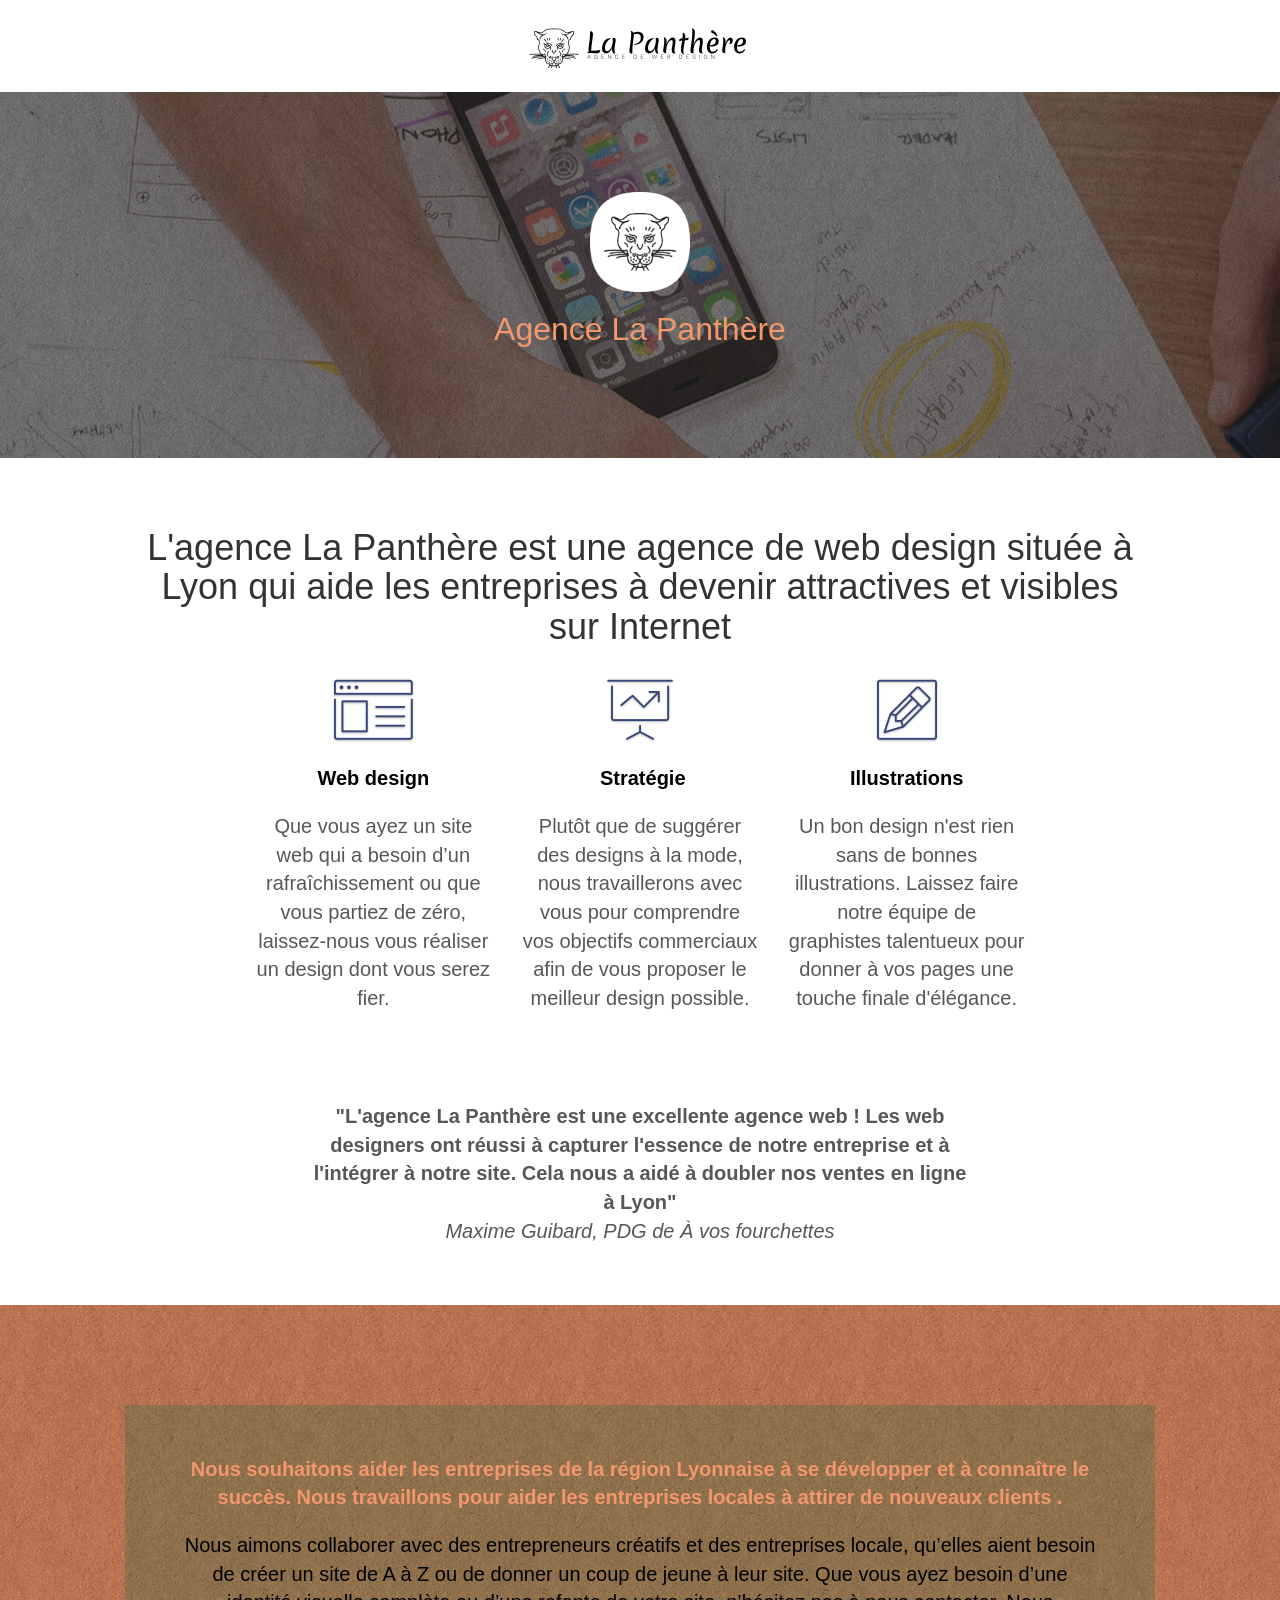
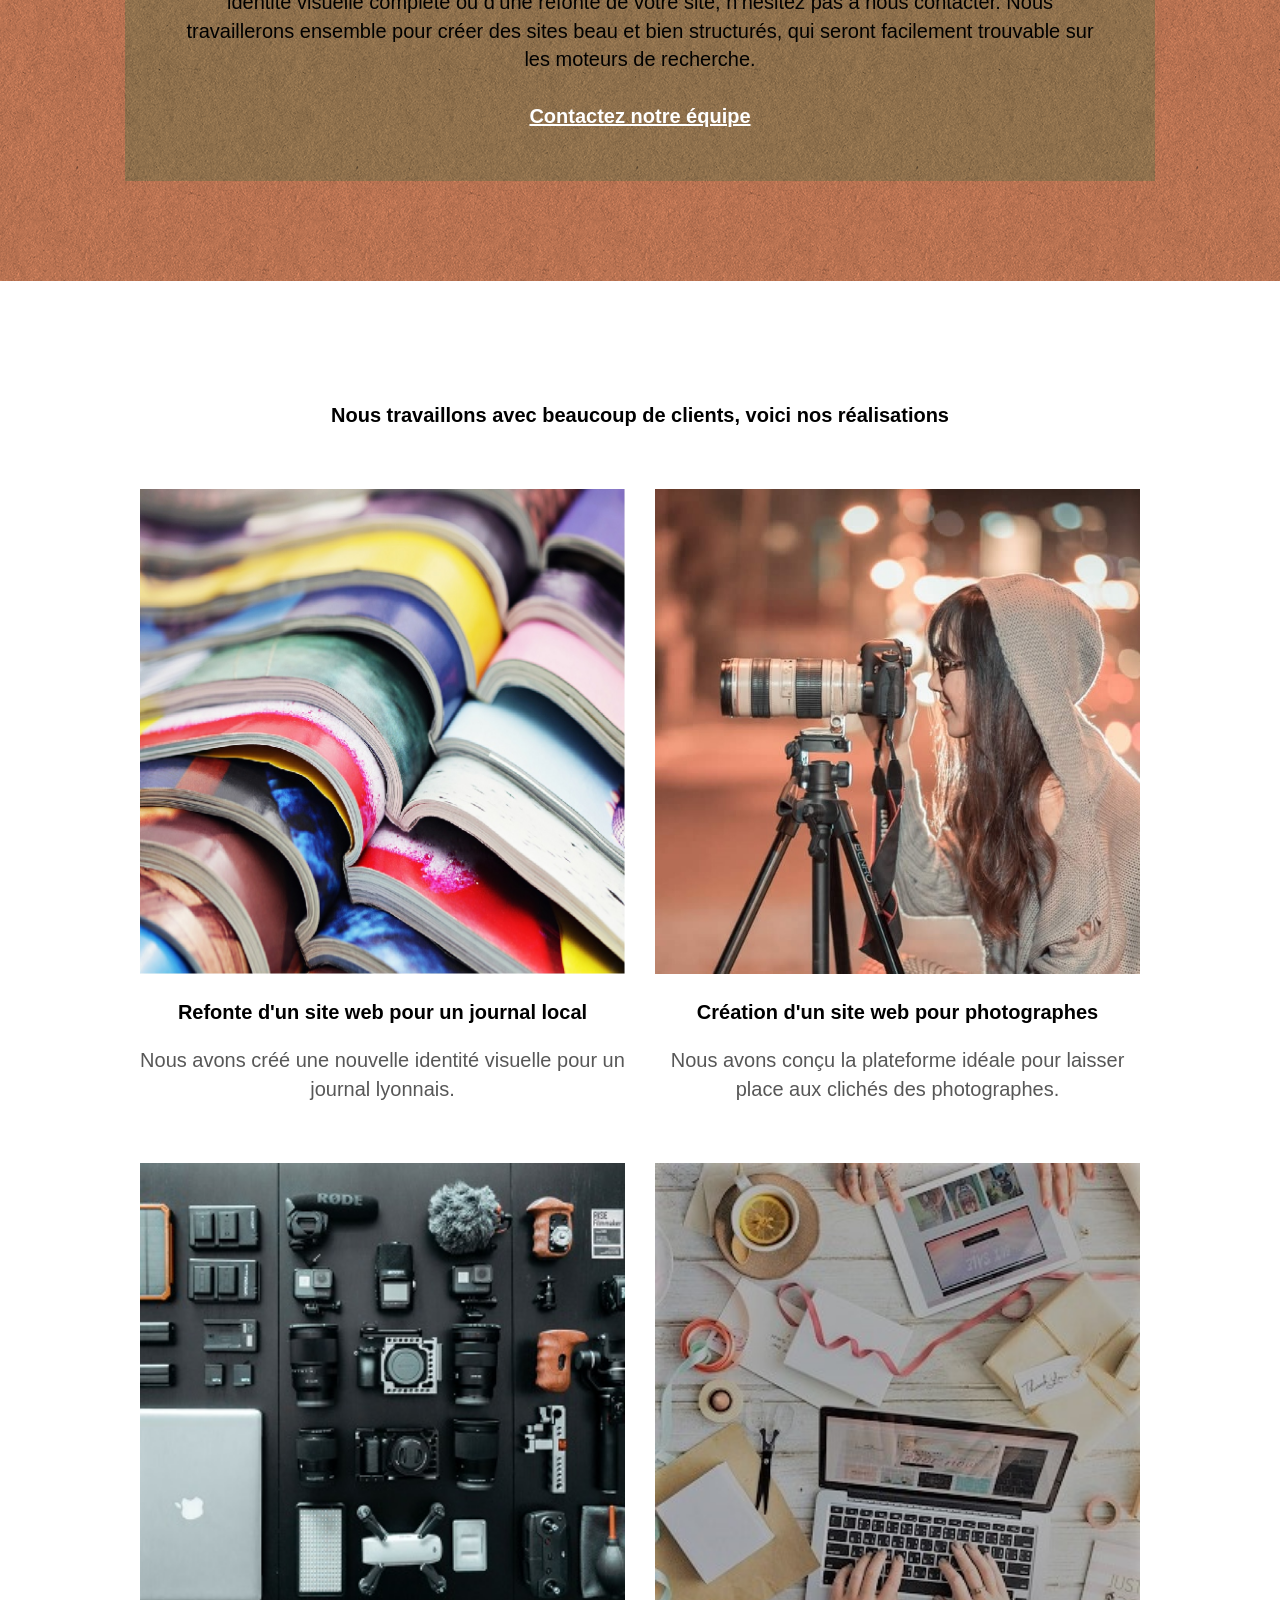
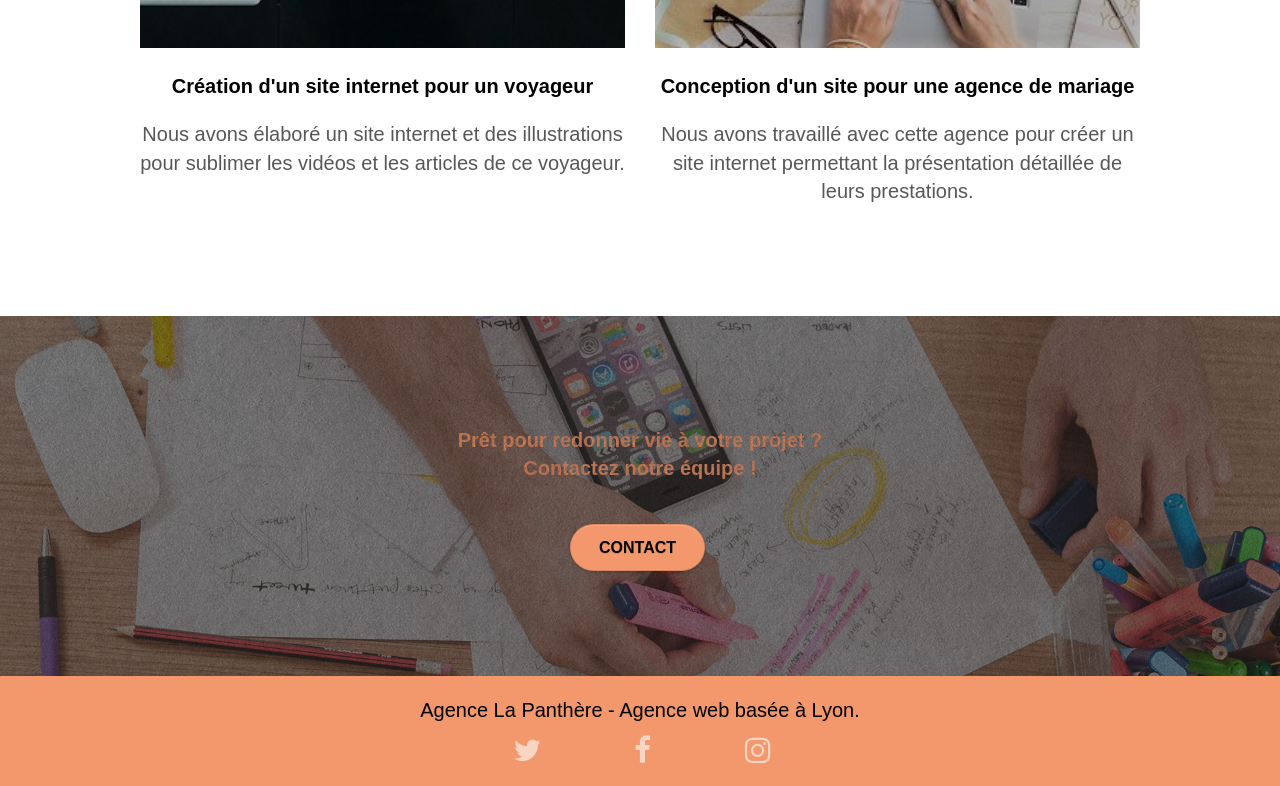
==== commit 84196121: "cinquantième commit" ====
--- a/index.html
+++ b/index.html
@@ -1,3 +1,4 @@
+<!---->
 <!DOCTYPE html>
 <!-- DOCTYPE était en minuscules -->
 <html lang="fr">
@@ -65,7 +66,8 @@
                 Agence web à paris, stratégie web, web design, illustrations,
                 design de site web, site web, web, internet, site internet, site
               </div> -->
-              <!-- INUTILE CAR NOUS SOMMES DEJA SUR L'ACCUEIL ET LA PAGE 2 DOIT APPARAITRE QU'EN CAS DE CONTACT-->
+
+              
               <button
                 id="nav-toggle"
                 type="button"
@@ -78,17 +80,19 @@
                 ><span class="icon-bar"></span>
               </button>
             </div>
-            <div class="collapse navbar-collapse navbar-1 special-dropdown-nav">
+            
+              <div class="collapse navbar-collapse navbar-1 special-dropdown-nav">
               <ul class="site-navigation nav navbar-nav">
+                <!-- INUTILE CAR NOUS SOMMES DEJA SUR L'ACCUEIL ET LA PAGE 2 DOIT APPARAITRE QU'EN CAS DE CONTACT
                 <li>
                   <a href="index.html">Accueil</a>
                 </li>
-                <li></li>
-                <li>
-                  <a href="page2.html">page2 &gt;</a>
+                <li></li>-->
+                <li> <!-- "page2" remplacé par "contact" -->
+                  <a href="contact.html">Contact</a>
                 </li>
               </ul>
-            </div>
+            </div> 
           </nav>
         </div>
       </div>
@@ -111,14 +115,16 @@
               <h1 class="text-center hero-bloc-text tc-white">
                 Agence La Panthère
               </h1>
+              <!-- Répétitif car lien redirection redondant + très rare de voir un "Contact" dès le haut du site
               <div class="text-center">
-                <a
-                  href="page2.html"
+                
+                  <a
+                  href="contact.html"
                   class="btn btn-lg btn-clean btn-rd cta-hero btn-atomic-tangerine"
                   id="cta-hero"
                   >Contact</a
                 >
-              </div>
+              </div> -->
             </div>
           </div>
         </div>
@@ -131,8 +137,8 @@
           <div class="row">
             <div class="col-sm-12 text-center">
               <h1>
-                <!-- Il y avait une image à la place du texte -->
-                L'agence La Panthere est une agence de web design qui aide les
+                <!-- Il y avait une image à la place du texte + ajout de "située à Lyon" -->
+                L'agence La Panthère est une agence de web design située à Lyon qui aide les
                 entreprises à devenir attractives et visibles sur Internet
               </h1>
             </div>
@@ -216,7 +222,7 @@
                 votre site, n’hésitez pas à nous contacter. Nous travaillerons
                 ensemble pour créer des sites beau et bien structurés, qui
                 seront facilement trouvable sur les moteurs de recherche.
-                <br /><br /><a class="ltc-white bold-link" href="page2.html"
+                <br /><br /><a class="ltc-white bold-link" href="contact.html"
                   >Contactez notre équipe</a
                 ><br />
               </p>
@@ -239,7 +245,7 @@
                 alt="agence web, agence web paris, web design paris, stratégie web"
                 src="img/title2.png"
               />-->
-              <p>Nous travaillons avec beaucoup de clients, voici nos réalisations</p>
+              <h2>Nous travaillons avec beaucoup de clients, voici nos réalisations</h2>
             </div>
           </div>
           <div class="row tight-width-whitespace portfolio-row">
@@ -344,7 +350,7 @@
             </h2>
             <div class="col-sm-12 text-center">
               <a
-                href="page2.html"
+                href="contact.html"
                 class="btn btn-atomic-tangerine btn-clean btn-rd btn-lg cta-hero"
                 >Contact</a
               >
@@ -362,41 +368,47 @@
               <p class="text-center white">
                 Agence La Panthère - Agence web basée à Lyon.<br />
               </p>
+              
               <div class="row row-no-gutters social">
                 <div class="col-sm-3">
                   <div class="text-center">
-                    <a class="social" href="index.html"
+                    <!-- À therme il faudra mettre les bons liens au lieu du #-->
+                    <a class="social" href="#"
                       ><span class="fa fa-twitter icon-md"></span
                     ></a>
                   </div>
                 </div>
                 <div class="col-sm-3">
                   <div class="text-center">
-                    <a class="social" href="index.html"
+                    <a class="social" href="#"
                       ><span class="fa fa-facebook icon-md"></span
                     ></a>
                   </div>
                 </div>
-                <div class="col-sm-3">
+                <!-- Retiré car rien à voir avec les réseaux sociaux
+                  <div class="col-sm-3">
                   <div class="text-center">
                     <a class="social" href="index.html"
                       ><span class="fa fa-dribbble icon-md"></span
                     ></a>
                   </div>
-                </div>
+                </div> -->
                 <div class="col-sm-3">
                   <div class="text-center">
-                    <a class="social" href="index.html"
+                    <a class="social" href="#"
                       ><span class="fa fa-instagram icon-md"></span
                     ></a>
                   </div>
                 </div>
+
+                <!-- Inutile
                 <div class="keywords" style="color: #f3976c">
                   Agence web à paris, stratégie web, web design, illustrations,
                   design de site web, site web, web, internet, site internet,
                   site
                 </div>
-              </div>
+              </div>--> 
+              <!-- Inutiles 
               <div class="row">
                 <div class="col-sm-4">
                   Partenaires
@@ -407,7 +419,7 @@
                     <li><a href="immobilierseo.com">immobilierseo.com</a></li>
                   </ul>
                 </div>
-                <!-- Inutiles <div class="col-sm-4">
+                <div class="col-sm-4">
                   Annuaires liste 1
                   <ul>
                     <li><a href="annuaireagence.com">annuaireagence.com</a></li>
@@ -446,9 +458,9 @@
                     </li>
                     <li><a href="vraiseofiable.com">vraiseofiable.com</a></li>
                   </ul>
-                </div> --> 
+                </div>  
               </div>
-            </div>
+            </div> -->
           </div>
         </div>
       </div>
--- a/style.css
+++ b/style.css
@@ -5,8 +5,9 @@
   overflow-x: hidden;
   -webkit-font-smoothing: antialiased;
   -moz-osx-font-smoothing: grayscale;
-  border: 1px solid red;
-}
+}
+
+btn
 
 /* Permet de centrer le logo dans le header */
 nav {
@@ -53,10 +54,14 @@
 }
 
 .bloc-lg {
+  /* Texte mis en noir plus armonieux */
+  color: black;
   padding: 100px 50px;
 }
 
 .bloc-md {
+  /* Texte mis en noir plus armonieux */
+  color: black;
   padding: 50px;
 }
 
@@ -281,6 +286,10 @@
 }
 
 .row-no-gutters {
+  display: flex;
+  justify-content: space-evenly;
+
+  padding-left: 5px;
   margin-right: 0;
   margin-left: 0;
 }
@@ -296,6 +305,9 @@
 }
 
 .navbar {
+  /* Centrage du logo */
+  display: flex;
+  justify-content: center;
   margin-bottom: 0;
   z-index: 1;
 }
@@ -381,6 +393,7 @@
   .nav > li .dropdown-menu a,
   .nav > li .dropdown-menu a:hover {
     color: #484848;
+    border: 2px solid red;
   }
   .nav-invert .site-navigation {
     left: 0;
@@ -389,9 +402,12 @@
   .nav-center {
     text-align: center;
   }
-  .nav-center . {
+
+  /* Erreur de css il y avait un point qui trainait */
+  .nav-center {
     width: 100%;
   }
+
   .nav-center .navbar-header,
   .nav-center .navbar-brand,
   .nav-center .nav > li {
@@ -408,6 +424,7 @@
   .nav-center.mini-nav .navbar-toggle {
     float: none;
     margin: 10px auto 0;
+    border: 2px solid red;
   }
 }
 
@@ -648,8 +665,12 @@
   background: none;
 }
 
+/* Weight des h2 plus grande */
+h2 {
+  font-weight: 900;
+}
+
 h1,
-h2,
 h3,
 h4,
 h5,
@@ -684,14 +705,15 @@
   max-width: 520px;
   margin: auto auto auto auto;
 }
-/* La police était trop petite ?*/
+
+/* La police était trop petite */
 p {
   font-size: 20px;
 }
 
 */ .tight-width-whitespace {
   max-width: 600px;
-  margin: auto auto auto auto;
+  margin: auto;
 }
 
 .h1 {
@@ -746,7 +768,8 @@
 }
 
 .white {
-  color: #ffffff !important;
+  /* Problème de contraste couleur noire à la place du blanc */
+  color: black !important;
 }
 
 .portfolio-thumb {
@@ -754,7 +777,8 @@
 }
 
 .portfolio-row {
-  margin-bottom: 44px;
+  /* Retiré pour centrage
+  margin-bottom: 44px;*/
   margin-top: 50px;
 }
 
@@ -790,7 +814,7 @@
 
 .btn-atomic-tangerine {
   background: #f3976c;
-  color: #ffffff !important;
+  color: #000000 !important;
 }
 
 .btn-atomic-tangerine:hover {
@@ -852,6 +876,7 @@
 
 @media (max-width: 992px) and (min-width: 768px) {
   .navbar .nav {
+    display: block;
     max-width: 80%;
   }
   .nav-center.navbar .nav {
@@ -901,6 +926,10 @@
 }
 
 @media (max-width: 767px) {
+  .navbar {
+    display: block;
+  }
+
   /*Size des h1 était trop grande*/
   h1 {
     font-size: 25px;
@@ -909,6 +938,11 @@
   /*Size des p était trop petite*/
   p {
     font-size: 20px;
+  }
+
+  /* Centrage des photos plus aéré*/
+  .portfolio-thumb {
+    padding: 30px 30px;
   }
 
   /*Doublon sur la media querie ci-dessous*/
@@ -1007,6 +1041,11 @@
   .bloc-lg {
     padding: 40px 0;
   }
+
+  .col-sm-12 p {
+    color: black;
+  }
+
   .bloc-sm,
   .bloc-md {
     padding-left: 0;
@@ -1064,3 +1103,8 @@
   display: flex;
   flex-direction: column;
 }
+
+/* Mis en italique pour citation*/
+.col-xs-12 span {
+  font-style: italic;
+}
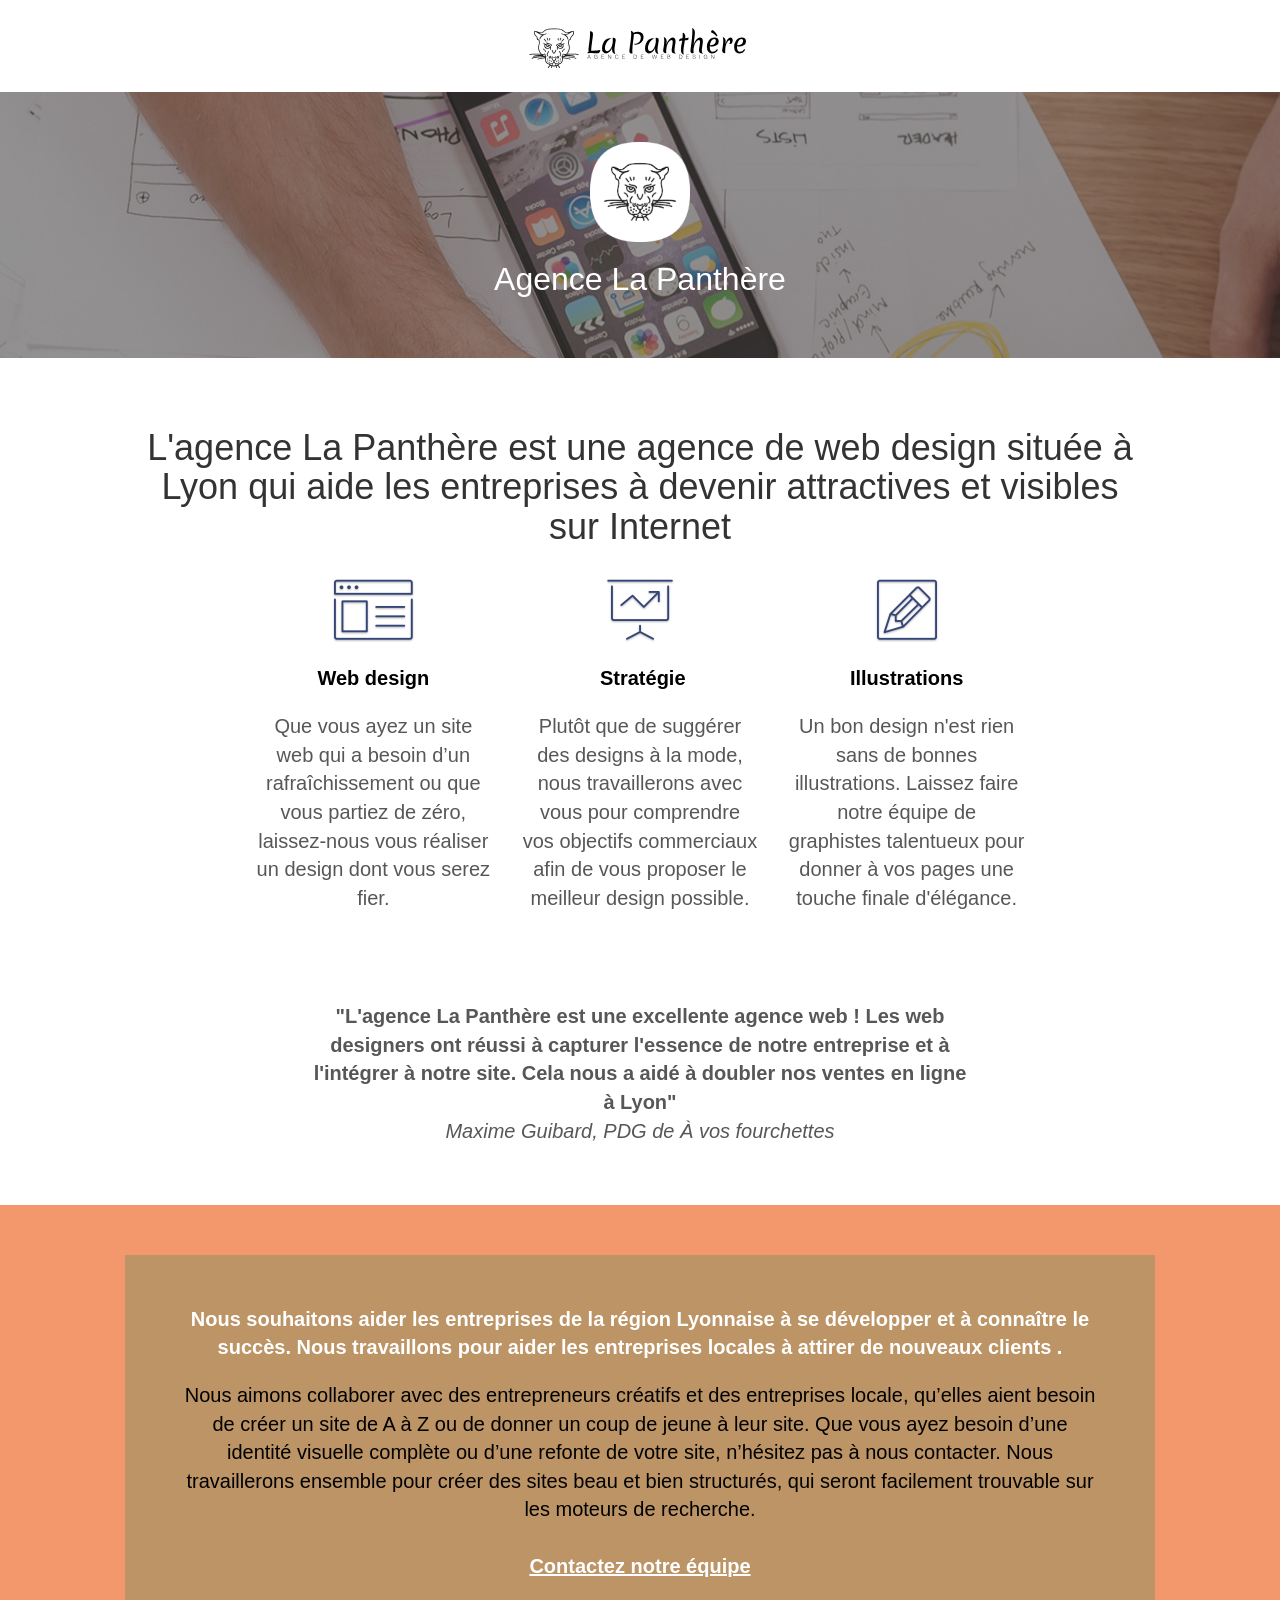
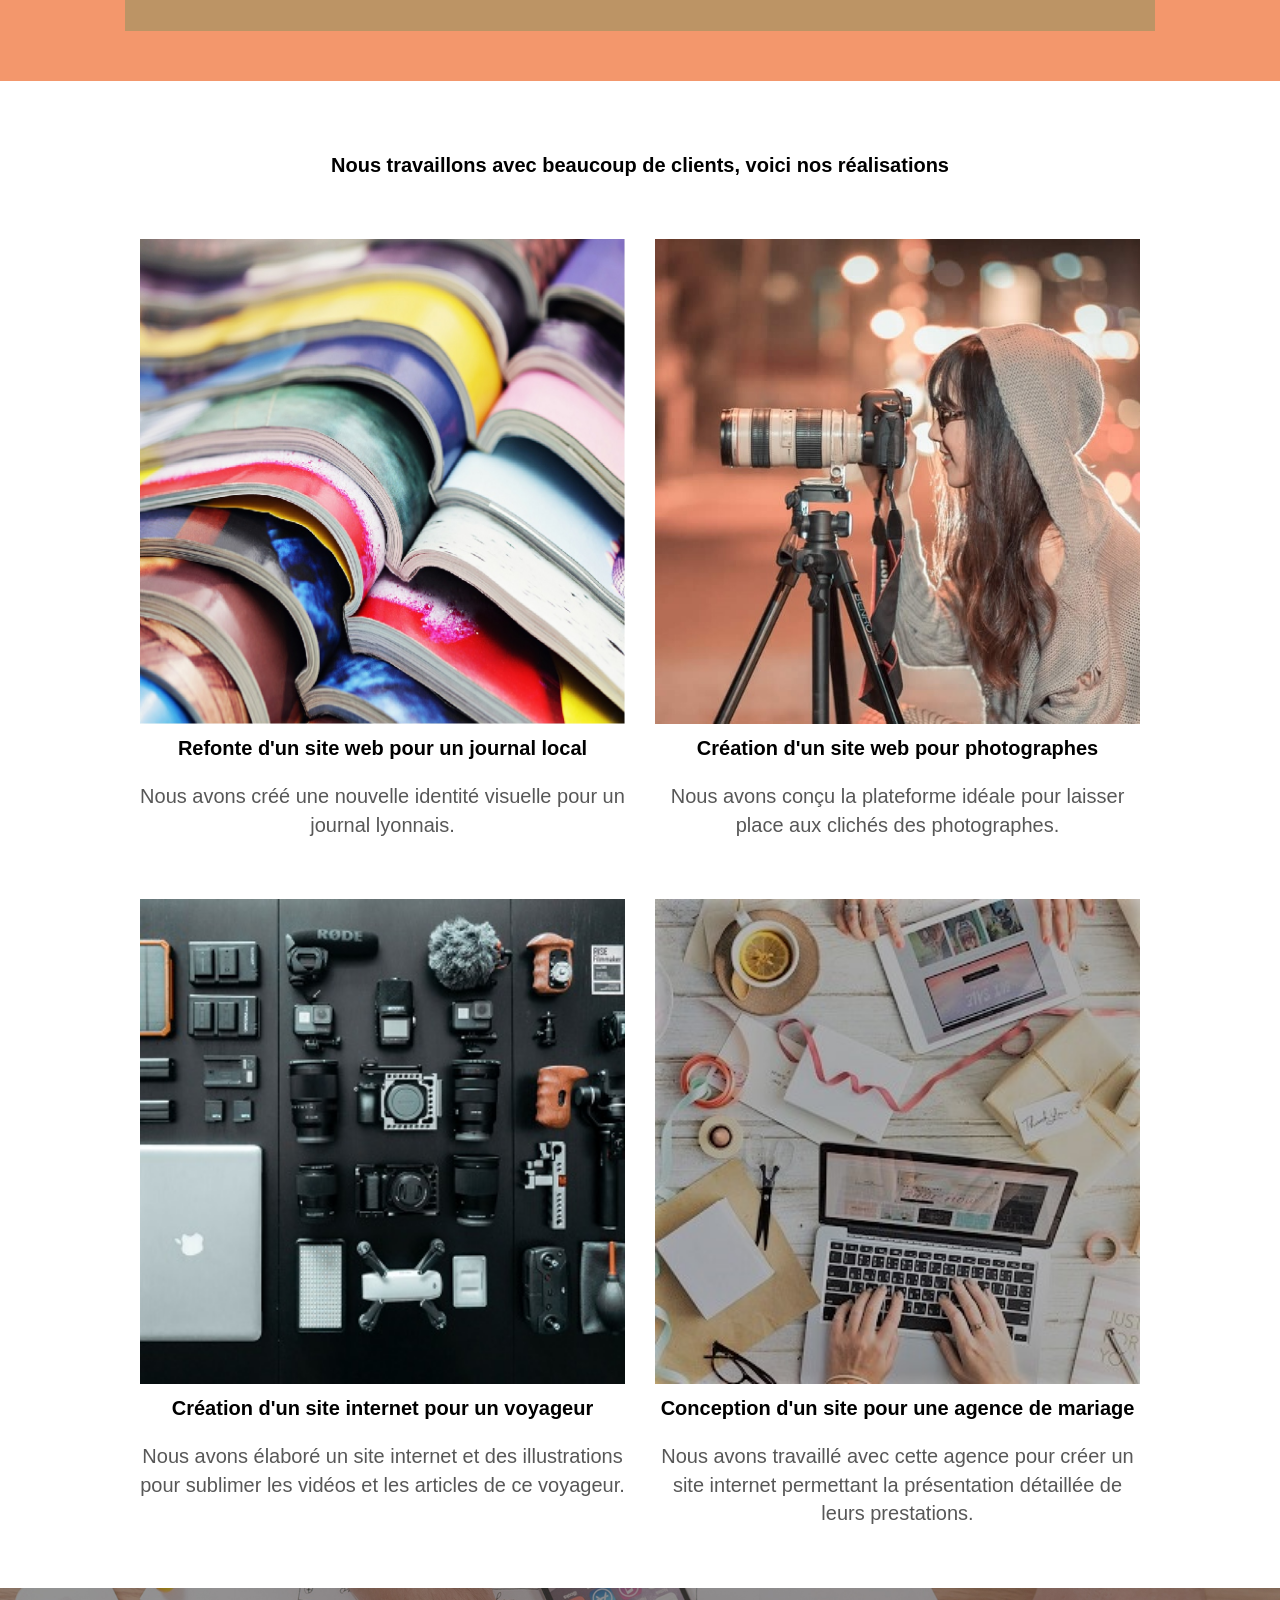
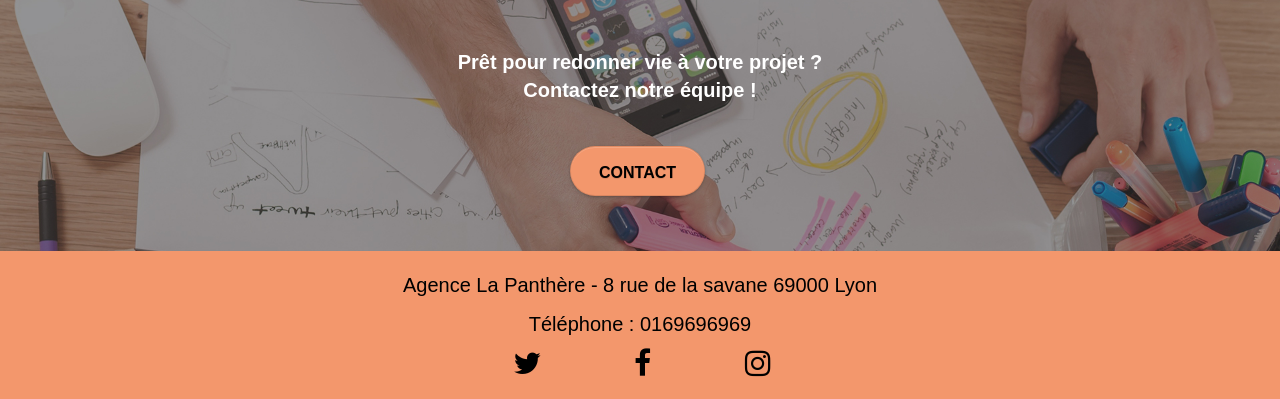
==== commit 644f12d9: "cinquantième commit" ====
--- a/index.html
+++ b/index.html
@@ -366,21 +366,25 @@
           <div class="row">
             <div class="col-sm-12">
               <p class="text-center white">
-                Agence La Panthère - Agence web basée à Lyon.<br />
+                Agence La Panthère - 8 rue de la savane 69000 Lyon
+              </p>
+              <p class="text-center white">
+                Téléphone : 0169696969
               </p>
               
               <div class="row row-no-gutters social">
                 <div class="col-sm-3">
                   <div class="text-center">
-                    <!-- À therme il faudra mettre les bons liens au lieu du #-->
-                    <a class="social" href="#"
+                    <!--  Des titres ont été ajoutés car problème de liens vides
+                      À therme il faudra mettre les bons liens au lieu du #-->
+                    <a class="social" href="#" aria-label="Compte Twitter Agence La Panthère"
                       ><span class="fa fa-twitter icon-md"></span
                     ></a>
                   </div>
                 </div>
                 <div class="col-sm-3">
                   <div class="text-center">
-                    <a class="social" href="#"
+                    <a class="social" href="#" aria-label="Compte Facebook Agence La Panthère"
                       ><span class="fa fa-facebook icon-md"></span
                     ></a>
                   </div>
@@ -395,7 +399,7 @@
                 </div> -->
                 <div class="col-sm-3">
                   <div class="text-center">
-                    <a class="social" href="#"
+                    <a class="social" href="#" aria-label="Compte Instagram Agence La Panthère"
                       ><span class="fa fa-instagram icon-md"></span
                     ></a>
                   </div>
--- a/style.css
+++ b/style.css
@@ -6,8 +6,6 @@
   -webkit-font-smoothing: antialiased;
   -moz-osx-font-smoothing: grayscale;
 }
-
-btn
 
 /* Permet de centrer le logo dans le header */
 nav {
@@ -56,7 +54,7 @@
 .bloc-lg {
   /* Texte mis en noir plus armonieux */
   color: black;
-  padding: 100px 50px;
+  padding: 50px 50px;
 }
 
 .bloc-md {
@@ -103,10 +101,11 @@
   right: 0;
 }
 
+/* Retirer car léger problème d'opacité
 .texture-paper::before {
   background: url("img/texture-paper.png");
   background-size: 280px 280px;
-}
+}*/
 
 .b-parallax {
   background-attachment: fixed;
@@ -146,7 +145,8 @@
 .d-bloc h5 a,
 .d-bloc h6 a,
 .d-bloc p a {
-  color: rgba(255, 255, 255, 0.6);
+  /* Problème de contraste lié à la couleur passage du blanc au noir*/
+  color: black;
 }
 
 .d-bloc .a-btn:hover,
@@ -288,7 +288,6 @@
 .row-no-gutters {
   display: flex;
   justify-content: space-evenly;
-
   padding-left: 5px;
   margin-right: 0;
   margin-left: 0;
@@ -393,7 +392,6 @@
   .nav > li .dropdown-menu a,
   .nav > li .dropdown-menu a:hover {
     color: #484848;
-    border: 2px solid red;
   }
   .nav-invert .site-navigation {
     left: 0;
@@ -424,7 +422,6 @@
   .nav-center.mini-nav .navbar-toggle {
     float: none;
     margin: 10px auto 0;
-    border: 2px solid red;
   }
 }
 
@@ -558,7 +555,7 @@
 
 a[data-lightbox] {
   position: relative;
-  text-align: center;
+  align-items: center;
 }
 
 a[data-lightbox]:hover::before {
@@ -725,7 +722,7 @@
   margin-top: 22px;
   color: #ffffff !important;
   text-transform: uppercase;
-  padding: 12px 28px 12px 28px;
+  padding: 15px 28px 12px 28px;
   font-size: 16px;
   font-weight: 700;
 }
@@ -772,9 +769,10 @@
   color: black !important;
 }
 
+/* Retiré pour centrage
 .portfolio-thumb {
   margin-bottom: 24px;
-}
+}*/
 
 .portfolio-row {
   /* Retiré pour centrage
@@ -809,7 +807,7 @@
 }
 
 .tc-white {
-  color: #f3976c !important;
+  color: white !important;
 }
 
 .btn-atomic-tangerine {
@@ -827,7 +825,8 @@
 }
 
 .ltc-white:hover {
-  color: #cccccc !important;
+  /*Rappel de couleur ajusté à la place d'un gris*/
+  color: black !important;
 }
 
 .ltc-atomic-tangerine {
@@ -961,8 +960,8 @@
   h6,
   p,
   #disqus_thread {
-    padding-left: 10px !important;
-    padding-right: 10px !important;
+    padding-left: 30px !important;
+    padding-right: 30px !important;
   }
   .b-parallax {
     background-attachment: scroll;
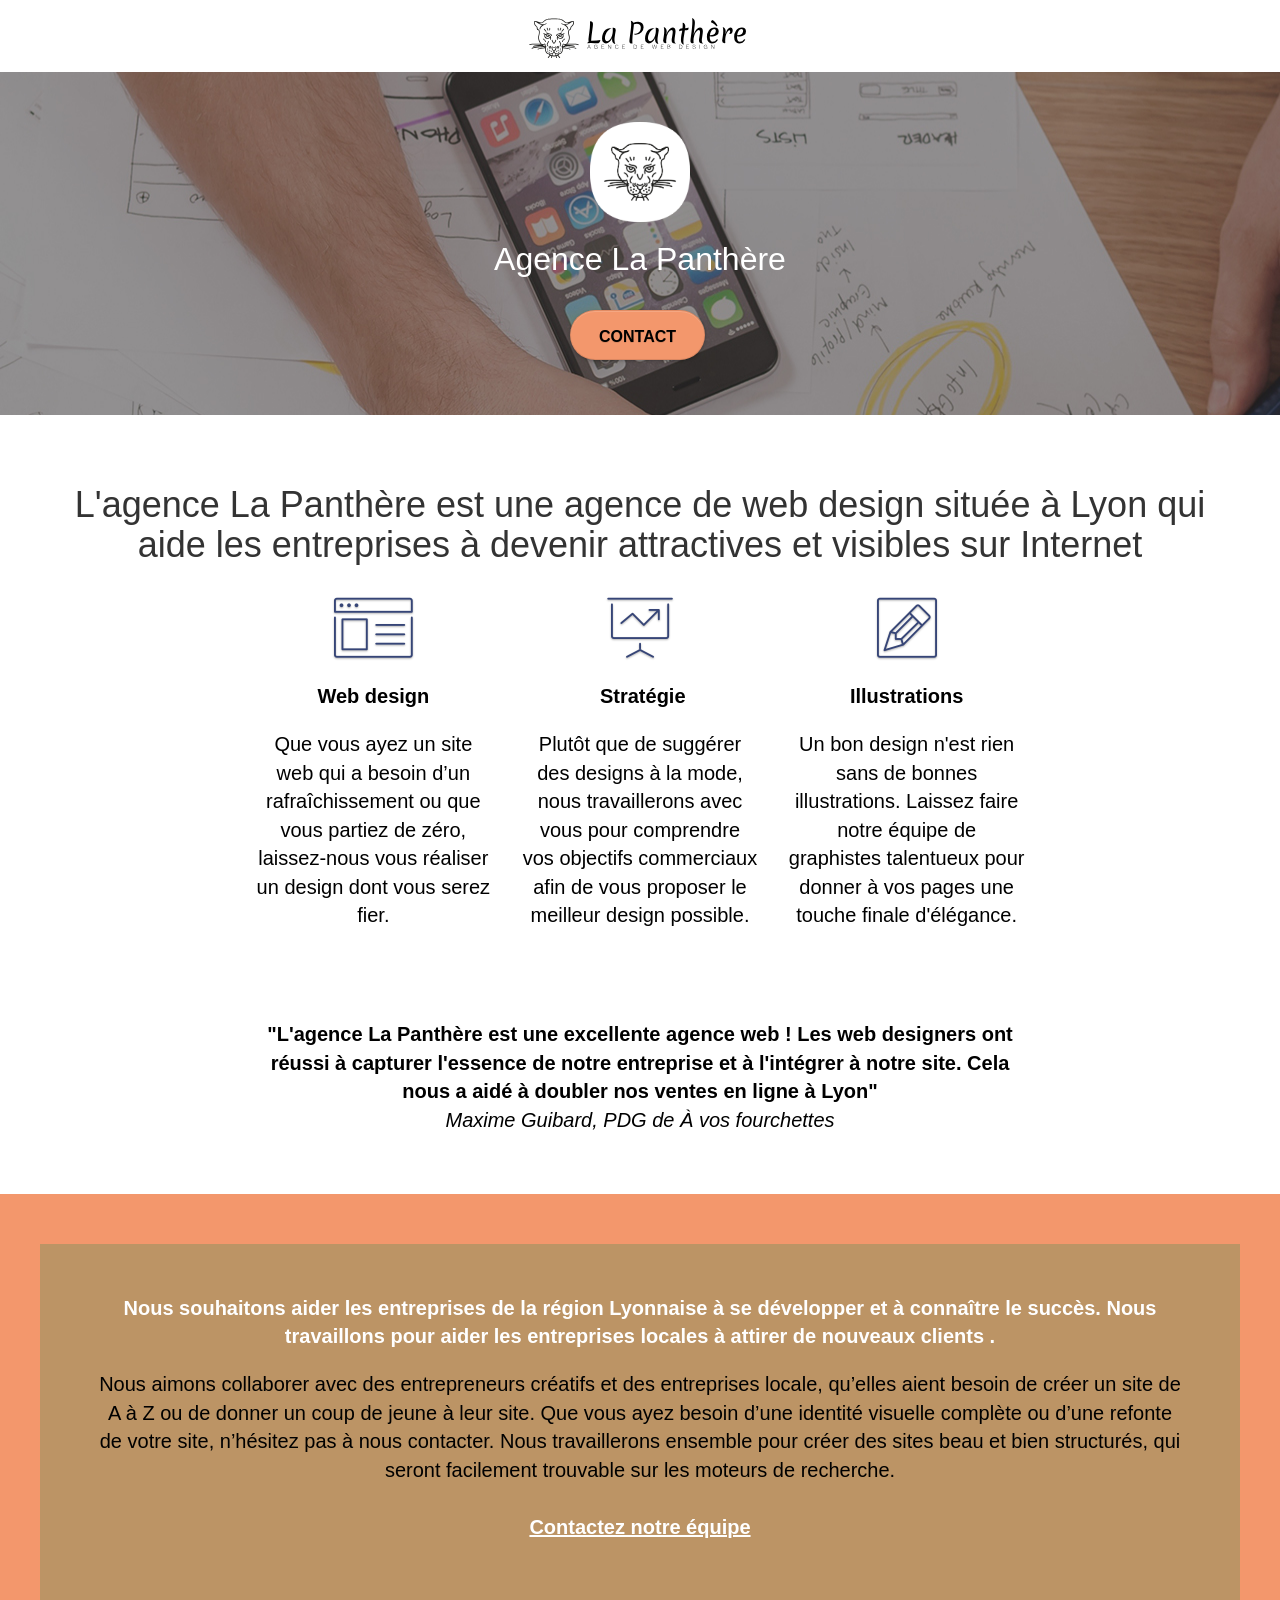
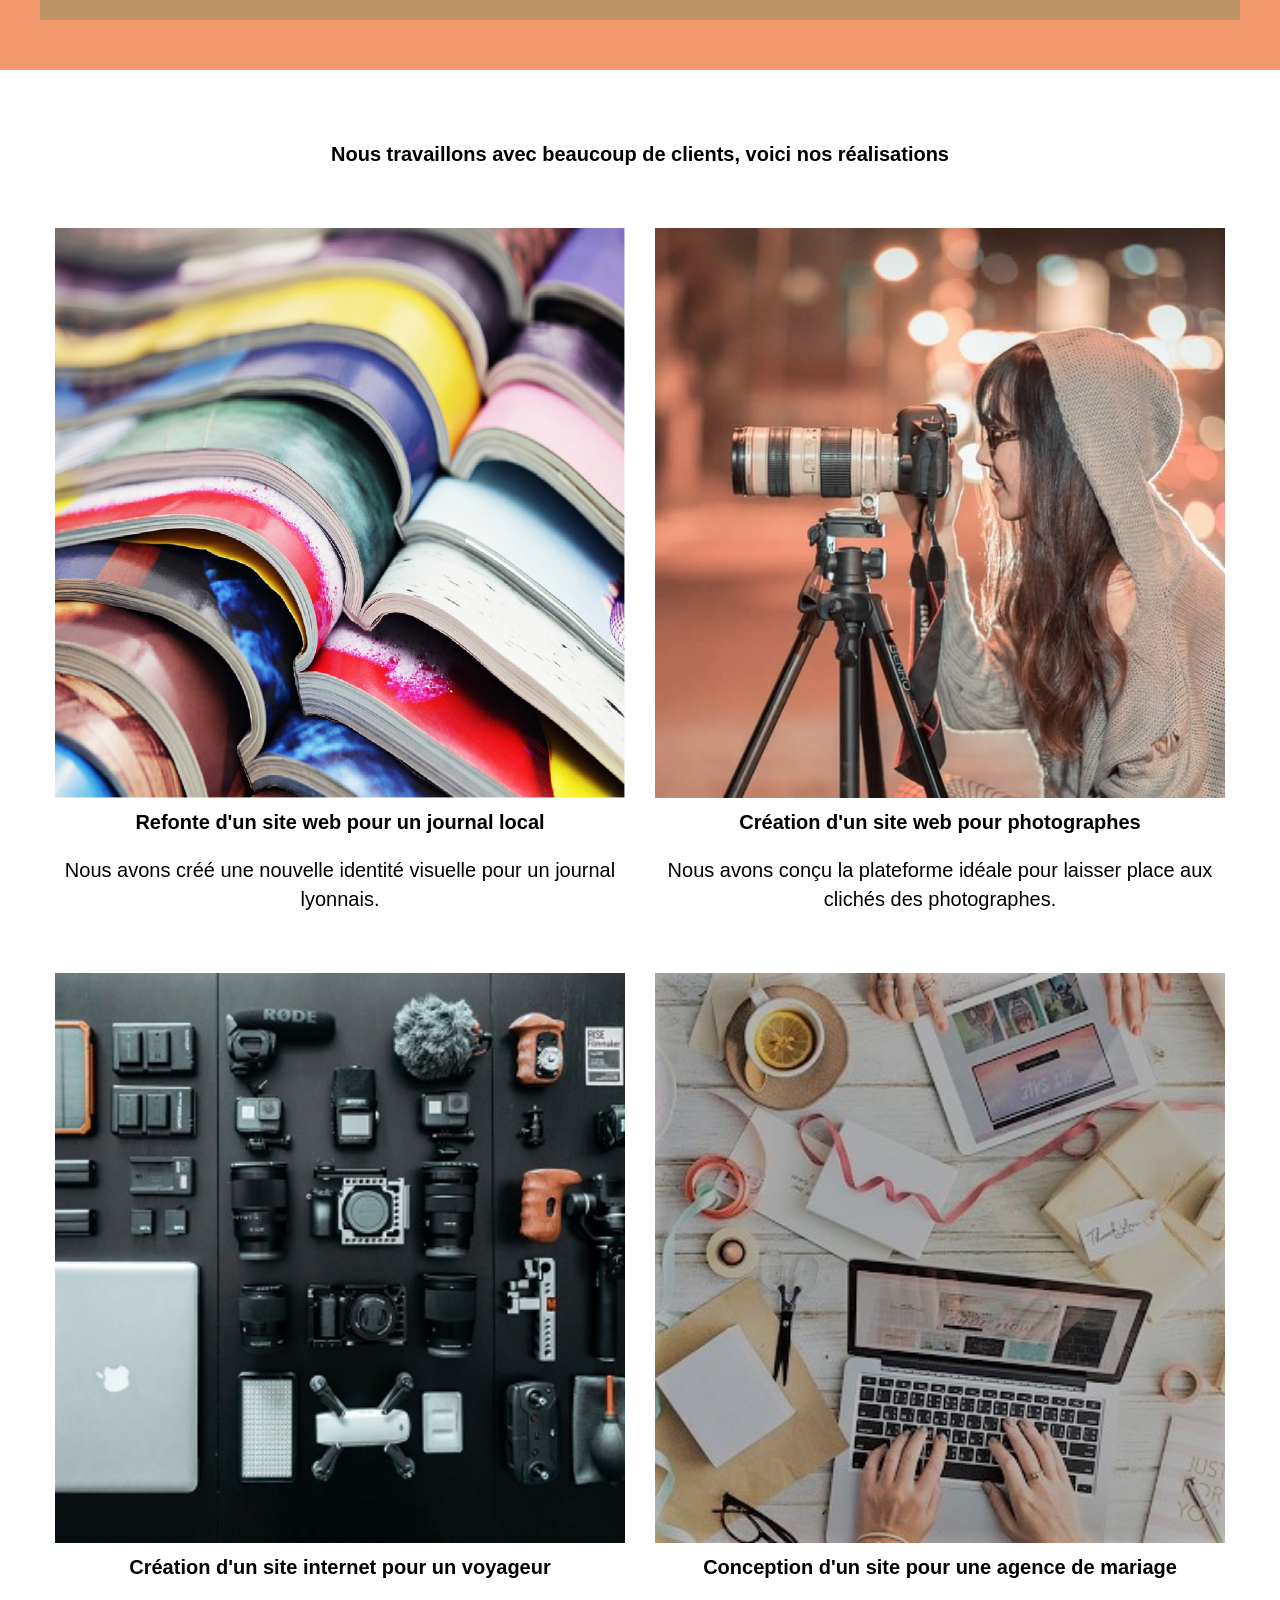
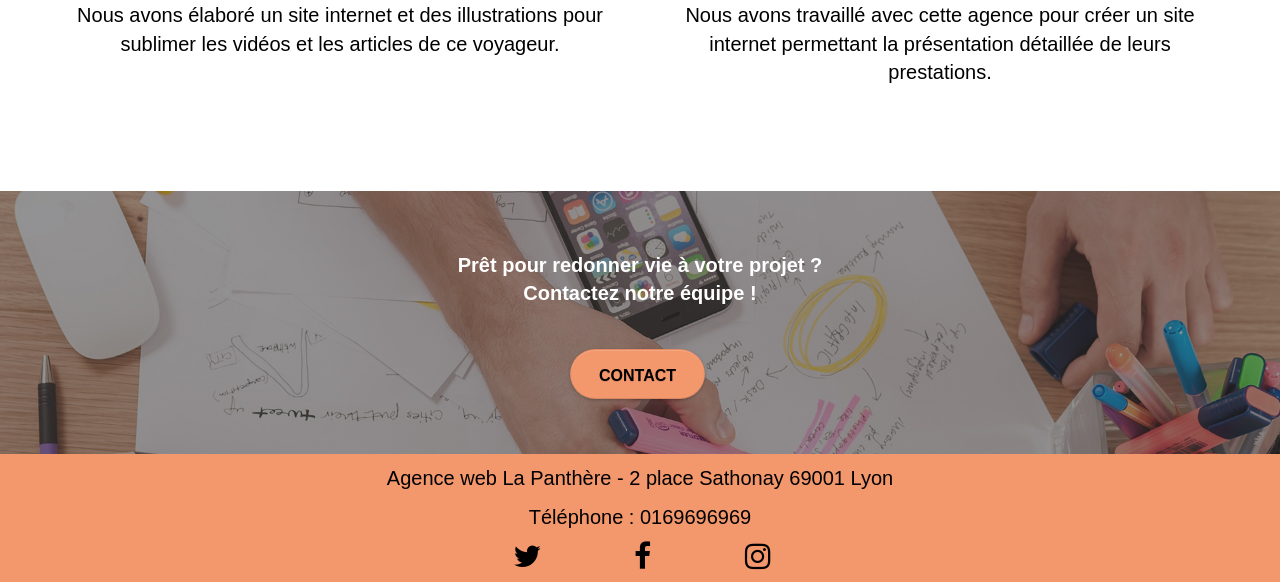
==== commit 1f7bc7ed: "contact" ====
--- a/index.html
+++ b/index.html
@@ -1,18 +1,19 @@
-<!---->
 <!DOCTYPE html>
 <!-- DOCTYPE était en minuscules -->
 <html lang="fr">
-  <!-- La langue n'était pas spécifiée -->
+  <!-- *1 La langue n'était pas spécifiée -->
   <head>
-    <!-- Ajouter le code Google Analytics dans dans la balise "head" -->
+    <link rel="canonical" href="#" />
+
+    <!-- *2 *3 Ajouter le code Google Analytics dans dans la balise "head" + Google search console -->
     <meta charset="utf-8" />
-    <!-- Balise n'ayant pas trop d'utilité par contre important pour la localité, trop de mots clés identiques, ajout de a ville -->
-      <meta
+    <!-- *4 Balise n'ayant pas trop d'utilité par contre important pour la localité, trop de mots clés identiques, ajout de a ville -->
+    <meta
       name="keywords"
       content="agence web Lyon, création site web, site internet, agence design paris,"
     />
-    
-    <!-- Une balise meta name avec un descriptif du site et sa localité ont été ajoutés -->
+
+    <!-- *5 Une balise meta name avec un descriptif du site et sa localité ont été ajoutés -->
     <meta
       name="description"
       content="L'agence La Panthere est une agence de web design basée à Lyon qui aide les entreprises à devenir attractives et visibles sur Internet"
@@ -35,361 +36,376 @@
     <script src="./js/gmaps.js"></script>
 
     <title>Agence-La-Panthere</title>
-    <!-- Il y avait un point au lieu du nom du site  -->
+    <!-- *6 Il y avait un point au lieu du nom de la page  -->
 
     <!-- Analytics -->
 
     <!-- Analytics END -->
   </head>
   <body>
-    <header><!-- Ajout d'un header qui était inexistant -->
-    <!-- Principal conteneur -->
-    <div class="page-container">
-      <!-- bloc-0 -->
-      <div class="bloc bgc-white l-bloc" id="bloc-0">
-        <div class="container bloc-sm">
-          <nav class="navbar row">
-            <div class="navbar-header">
-              <!-- INTERDIT BLACK-HAT
+    <!-- *7 Ajout d'un header qui était inexistant -->
+    <header>
+      <!-- Principal conteneur -->
+      <div class="page-container">
+        <!-- bloc-0 -->
+        <div class="bloc bgc-white l-bloc" id="bloc-0">
+          <div class="container bloc-sm">
+            <nav class="navbar row">
+              <div class="navbar-header">
+                <!-- *8 INTERDIT BLACK-HAT
                 <div class="keywords" style="color: #cccccc; font-size: 1px">
                 Agence web à paris, stratégie web, web design, illustrations,
                 design de site web, site web, web, internet, site internet, site
               </div> -->
-              <a class="navbar-brand" href="index.html"
-                ><img
-                  src="img/agence-la-panthere-monochrome.svg"
-                  alt="Logo agence la panthère"
-                  height="40"
-              /></a>
-              <!-- INTERDIT BLACK-HAT 
+                <a class="navbar-brand" href="index.html">
+                  <img
+                    src="img/agence-la-panthere-monochrome.svg"
+                    alt="Logo agence la panthère"
+                    height="40"
+                  />
+                </a>
+                <!-- *9 INTERDIT BLACK-HAT 
                 <div class="keywords" style="color: #cccccc; font-size: 1px">
                 Agence web à paris, stratégie web, web design, illustrations,
                 design de site web, site web, web, internet, site internet, site
               </div> -->
 
-              
-              <button
-                id="nav-toggle"
-                type="button"
-                class="ui-navbar-toggle navbar-toggle"
-                data-toggle="collapse"
-                data-target=".navbar-1"
+                <button
+                  id="nav-toggle"
+                  type="button"
+                  class="ui-navbar-toggle navbar-toggle"
+                  data-toggle="collapse"
+                  data-target=".navbar-1"
+                >
+                  <span class="sr-only">Toggle navigation</span
+                  ><span class="icon-bar"></span><span class="icon-bar"></span
+                  ><span class="icon-bar"></span>
+                </button>
+              </div>
+
+              <div
+                class="collapse navbar-collapse navbar-1 special-dropdown-nav"
               >
-                <span class="sr-only">Toggle navigation</span
-                ><span class="icon-bar"></span><span class="icon-bar"></span
-                ><span class="icon-bar"></span>
-              </button>
+                <ul class="site-navigation nav navbar-nav">
+                  <!-- *10 INUTILE CAR NOUS SOMMES DEJA SUR L'ACCUEIL ET LA PAGE 2 DOIT APPARAITRE QU'EN CAS DE CONTACT
+                  <li>
+                    <a href="index.html">Accueil</a>
+                  </li>-->
+                  <li>
+                    <!-- *11 "page2" remplacé par "contact" -->
+                    <a href="contact.html">Contact</a>
+                  </li>
+                </ul>
+              </div>
+            </nav>
+          </div>
+        </div>
+        <!-- bloc-0 END -->
+      </div>
+    </header>
+    <!-- bloc-1-presentation -->
+    <div
+      class="bloc bgc-dark-slate-blue bg-banniere d-bloc bg-t-edge bloc-bg-texture texture-paper b-parallax"
+      id="bloc-1-hero"
+    >
+      <div class="container bloc-lg">
+        <div class="row tight-width-whitespace">
+          <div class="col-sm-12">
+            <img
+              src="img/logo.png"
+              class="center-block image-resize-mode"
+              width="100"
+              alt="Agence La Panthère, agence web paris, création logo paris"
+            />
+            <h1 class="text-center hero-bloc-text tc-white">
+              Agence La Panthère
+            </h1>
+            <!-- Répétitif car lien redirection redondant + très rare de voir un "Contact" dès le haut du site-->
+            <div class="text-center">
+              <a
+                href="contact.html"
+                class="btn btn-lg btn-clean btn-rd cta-hero btn-atomic-tangerine"
+                id="cta-hero"
+                >Contact</a
+              >
             </div>
-            
-              <div class="collapse navbar-collapse navbar-1 special-dropdown-nav">
-              <ul class="site-navigation nav navbar-nav">
-                <!-- INUTILE CAR NOUS SOMMES DEJA SUR L'ACCUEIL ET LA PAGE 2 DOIT APPARAITRE QU'EN CAS DE CONTACT
-                <li>
-                  <a href="index.html">Accueil</a>
-                </li>
-                <li></li>-->
-                <li> <!-- "page2" remplacé par "contact" -->
-                  <a href="contact.html">Contact</a>
-                </li>
-              </ul>
-            </div> 
-          </nav>
-        </div>
-      </div>
-      <!-- bloc-0 END -->
-    </header>
-      <!-- bloc-1-presentation -->
-      <div
-        class="bloc bgc-dark-slate-blue bg-banniere d-bloc bg-t-edge bloc-bg-texture texture-paper b-parallax"
-        id="bloc-1-hero"
-      >
-        <div class="container bloc-lg">
-          <div class="row tight-width-whitespace">
-            <div class="col-sm-12">
-              <img
-                src="img/logo.png"
-                class="center-block image-resize-mode"
-                width="100"
-                alt="Agence La Panthère, agence web paris, création logo paris"
-              />
-              <h1 class="text-center hero-bloc-text tc-white">
-                Agence La Panthère
-              </h1>
-              <!-- Répétitif car lien redirection redondant + très rare de voir un "Contact" dès le haut du site
-              <div class="text-center">
-                
-                  <a
-                  href="contact.html"
-                  class="btn btn-lg btn-clean btn-rd cta-hero btn-atomic-tangerine"
-                  id="cta-hero"
-                  >Contact</a
-                >
-              </div> -->
+          </div>
+        </div>
+      </div>
+    </div>
+    <!-- bloc-1-presentation END -->
+
+    <!-- bloc-2-services -->
+    <div class="bloc bgc-white l-bloc" id="bloc-2-services">
+      <div class="container bloc-md">
+        <div class="row">
+          <div class="col-sm-12 text-center">
+            <h1>
+              <!-- *12 Il y avait une image à la place du texte + ajout de "située à Lyon" -->
+              L'agence La Panthère est une agence de web design située à Lyon
+              qui aide les entreprises à devenir attractives et visibles sur
+              Internet
+            </h1>
+          </div>
+        </div>
+        <div class="row voffset-lg med-width-whitespace">
+          <div class="col-sm-4">
+            <div class="text-center">
+              <span
+                class="et-icon-browser sm-shadow icon-dark-slate-blue icons icon-lg"
+              ></span>
             </div>
-          </div>
-        </div>
-      </div>
-      <!-- bloc-1-presentation END -->
-
-      <!-- bloc-2-services -->
-      <div class="bloc bgc-white l-bloc" id="bloc-2-services">
-        <div class="container bloc-md">
-          <div class="row">
-            <div class="col-sm-12 text-center">
-              <h1>
-                <!-- Il y avait une image à la place du texte + ajout de "située à Lyon" -->
-                L'agence La Panthère est une agence de web design située à Lyon qui aide les
-                entreprises à devenir attractives et visibles sur Internet
-              </h1>
+            <h2 class="mg-md text-center">Web design</h2>
+            <!-- *13 J'ai remplacé les h3 par des h2 -->
+            <p class="text-center">
+              Que vous ayez un site web qui a besoin d&rsquo;un rafraîchissement
+              ou que vous partiez de zéro, laissez-nous vous réaliser un design
+              dont vous serez fier.
+            </p>
+          </div>
+          <div class="col-sm-4">
+            <div class="text-center">
+              <span
+                class="et-icon-presentation sm-shadow icon-dark-slate-blue icons icon-lg"
+              ></span>
             </div>
-          </div>
-          <div class="row voffset-lg med-width-whitespace">
-            <div class="col-sm-4">
-              <div class="text-center">
-                <span
-                  class="et-icon-browser sm-shadow icon-dark-slate-blue icons icon-lg"
-                ></span>
-              </div>
-              <h2 class="mg-md text-center">Web design</h2>
-              <!-- J'ai remplacé les h3 par des h2 -->
-              <p class="text-center">
-                Que vous ayez un site web qui a besoin d&rsquo;un
-                rafraîchissement ou que vous partiez de zéro, laissez-nous vous
-                réaliser un design dont vous serez fier.
-              </p>
+            <h2 class="mg-md text-center">&nbsp;Stratégie</h2>
+            <p class="text-center">
+              Plutôt que de suggérer des designs à la mode, nous travaillerons
+              avec vous pour comprendre vos objectifs commerciaux afin de vous
+              proposer le meilleur design possible.<br />
+            </p>
+          </div>
+          <div class="col-sm-4">
+            <div class="text-center">
+              <span
+                class="et-icon-edit sm-shadow icon-dark-slate-blue icons icon-lg"
+              ></span>
             </div>
-            <div class="col-sm-4">
-              <div class="text-center">
-                <span
-                  class="et-icon-presentation sm-shadow icon-dark-slate-blue icons icon-lg"
-                ></span>
-              </div>
-              <h2 class="mg-md text-center">&nbsp;Stratégie</h2>
-              <p class="text-center">
-                Plutôt que de suggérer des designs à la mode, nous travaillerons
-                avec vous pour comprendre vos objectifs commerciaux afin de vous
-                proposer le meilleur design possible.<br />
-              </p>
-            </div>
-            <div class="col-sm-4">
-              <div class="text-center">
-                <span
-                  class="et-icon-edit sm-shadow icon-dark-slate-blue icons icon-lg"
-                ></span>
-              </div>
-              <h2 class="mg-md text-center">Illustrations</h2>
-              <p class="text-center">
-                Un bon design n'est rien sans de bonnes illustrations. Laissez
-                faire notre équipe de graphistes talentueux pour donner à vos
-                pages une touche finale d'élégance.
-              </p>
-            </div>
-          </div>
-          <div class="row voffset-lg voffset">
-            <div class="col-xs-12 col-md-8 col-md-offset-2 text-center">
-              <!-- Pas d'images de texte, ajout d'un texte
+            <h2 class="mg-md text-center">Illustrations</h2>
+            <p class="text-center">
+              Un bon design n'est rien sans de bonnes illustrations. Laissez
+              faire notre équipe de graphistes talentueux pour donner à vos
+              pages une touche finale d'élégance.
+            </p>
+          </div>
+        </div>
+        <div class="row voffset-lg voffset">
+          <div class="col-xs-12 col-md-8 col-md-offset-2 text-center">
+            <!-- *14 Pas d'images de texte, ajout d'un texte
               <img
                 alt="agence web, agence web paris, web design paris, stratégie web"
                 src="img/citation.png"
               /> -->
-              <p><strong>"L'agence La Panthère est une excellente agence web ! Les web designers ont réussi à capturer l'essence de notre entreprise et à l'intégrer à notre site. Cela nous a aidé à doubler nos ventes en ligne à Lyon"</strong>
-                <span>Maxime Guibard, PDG de À vos fourchettes</span>
-              </p>
-            </div>
-          </div>
-        </div>
-      </div>
-      <!-- bloc-2-services END -->
-
-      <!-- bloc-3-what-i-do -->
-      <div
-        class="bloc tc-white bgc-atomic-tangerine bg-presentation d-bloc bloc-bg-texture texture-paper b-parallax"
-        id="bloc-3-what-i-do"
-      >
-        <div class="container bloc-lg">
-          <div class="row tight-width-whitespace black-background">
-            <div class="col-sm-12">
-              <h2 class="mg-md text-center tc-white">
-                Nous souhaitons aider les entreprises de la région Lyonnaise à
-                se développer et à connaître le succès. Nous travaillons pour
-                aider les entreprises locales à attirer de nouveaux clients .<br />
-              </h2>
-              <p class="text-center white">
-                Nous aimons collaborer avec des entrepreneurs créatifs et des
-                entreprises locale, qu’elles aient besoin de créer un site de A
-                à Z ou de donner un coup de jeune à leur site. Que vous ayez
-                besoin d’une identité visuelle complète ou d’une refonte de
-                votre site, n’hésitez pas à nous contacter. Nous travaillerons
-                ensemble pour créer des sites beau et bien structurés, qui
-                seront facilement trouvable sur les moteurs de recherche.
-                <br /><br /><a class="ltc-white bold-link" href="contact.html"
-                  >Contactez notre équipe</a
-                ><br />
-              </p>
-            </div>
-          </div>
-        </div>
-      </div>
-      <!-- bloc-3-what-i-do END -->
-
-      <!-- bloc-4-portfolio -->
-      <div
-        class="bloc bgc-white bg-lines-h2-bg bg-repeat l-bloc"
-        id="bloc-4-portfolio"
-      >
-        <div class="container bloc-lg">
-          <div class="row">
-            <div class="col-sm-12 text-center">
-               <!-- Pas d'images de texte, ajout d'un texte 
+            <p>
+              <strong
+                >"L'agence La Panthère est une excellente agence web ! Les web
+                designers ont réussi à capturer l'essence de notre entreprise et
+                à l'intégrer à notre site. Cela nous a aidé à doubler nos ventes
+                en ligne à Lyon"</strong
+              >
+              <span>Maxime Guibard, PDG de À vos fourchettes</span>
+            </p>
+          </div>
+        </div>
+      </div>
+    </div>
+    <!-- bloc-2-services END -->
+
+    <!-- bloc-3-what-i-do -->
+    <div
+      class="bloc tc-white bgc-atomic-tangerine bg-presentation d-bloc bloc-bg-texture texture-paper b-parallax"
+      id="bloc-3-what-i-do"
+    >
+      <div class="container bloc-lg">
+        <div class="row tight-width-whitespace black-background">
+          <div class="col-sm-12">
+            <h2 class="mg-md text-center tc-white">
+              Nous souhaitons aider les entreprises de la région Lyonnaise à se
+              développer et à connaître le succès. Nous travaillons pour aider
+              les entreprises locales à attirer de nouveaux clients .<br />
+            </h2>
+            <p class="text-center white">
+              Nous aimons collaborer avec des entrepreneurs créatifs et des
+              entreprises locale, qu’elles aient besoin de créer un site de A à
+              Z ou de donner un coup de jeune à leur site. Que vous ayez besoin
+              d’une identité visuelle complète ou d’une refonte de votre site,
+              n’hésitez pas à nous contacter. Nous travaillerons ensemble pour
+              créer des sites beau et bien structurés, qui seront facilement
+              trouvable sur les moteurs de recherche.
+              <br /><br /><a class="ltc-white bold-link" href="contact.html"
+                >Contactez notre équipe</a
+              ><br />
+            </p>
+          </div>
+        </div>
+      </div>
+    </div>
+    <!-- bloc-3-what-i-do END -->
+
+    <!-- bloc-4-portfolio -->
+    <div
+      class="bloc bgc-white bg-lines-h2-bg bg-repeat l-bloc"
+      id="bloc-4-portfolio"
+    >
+      <div class="container bloc-lg">
+        <div class="row">
+          <div class="col-sm-12 text-center">
+            <!-- *15 Pas d'images de texte, ajout d'un texte 
                 <img
                 alt="agence web, agence web paris, web design paris, stratégie web"
                 src="img/title2.png"
               />-->
-              <h2>Nous travaillons avec beaucoup de clients, voici nos réalisations</h2>
-            </div>
-          </div>
-          <div class="row tight-width-whitespace portfolio-row">
-            <div class="col-sm-6">
-              <a
-                href="#"
-                data-lightbox="img/1.jpg"
-                data-gallery-id="gallery-1"
-                data-caption="Refonte d'un site web pour un journal local"
-                data-frame="snapshot-lb"
-                ><img
-                  src="img/1.jpg"
-                  alt="paris web design logo agence web meilleure agence et refonte site web journal"
-                  class="img-responsive portfolio-thumb"
-              /></a>
-              <h2 class="mg-md text-center">
-                Refonte d'un site web pour un journal local
-              </h2>
-              <p class="text-center">
-                Nous avons créé une nouvelle identité visuelle pour un journal
-                lyonnais.
-              </p>
-            </div>
-            <div class="col-sm-6">
-              <a
-                href="#"
-                data-lightbox="img/2.jpg"
-                data-gallery-id="gallery-1"
-                data-caption="Création d'un site web pour photographes"
-                data-frame="snapshot-lb"
-                ><img
-                  src="img/2.jpg"
-                  class="img-responsive portfolio-thumb"
-                  alt="paris web design logo agence web meilleure agence, Création d'un site web pour photographes"
-              /></a>
-              <h2 class="mg-md text-center">
-                Création d'un site web pour photographes
-              </h2>
-              <p class="text-center">
-                Nous avons conçu la plateforme idéale pour laisser place aux
-                clichés des photographes.
-              </p>
-            </div>
-          </div>
-          <div class="row tight-width-whitespace portfolio-row">
-            <div class="col-sm-6">
-              <a
-                href="#"
-                data-lightbox="img/3.bmp"
-                data-gallery-id="gallery-1"
-                data-caption="Création d'un site internet pour un voyageur"
-                data-frame="snapshot-lb"
-                ><img
-                  src="img/3.bmp"
-                  class="img-responsive portfolio-thumb"
-                  alt="paris web design logo agence web meilleure agence, Création d'un site web pour voyageur"
-              /></a>
-              <h2 class="mg-md text-center">
-                Création d'un site internet pour un voyageur
-              </h2>
-              <p class="text-center">
-                Nous avons élaboré un site internet et des illustrations pour
-                sublimer les vidéos et les articles de ce voyageur.
-              </p>
-            </div>
-            <div class="col-sm-6">
-              <a
-                href="#"
-                data-lightbox="img/4.bmp"
-                data-gallery-id="gallery-1"
-                data-caption="Conception d'un site pour une agence de mariage"
-                data-frame="snapshot-lb"
-                ><img
-                  src="img/4.bmp"
-                  class="img-responsive portfolio-thumb"
-                  alt="paris web design logo agence web meilleure agence, Création d'un site web pour agence de mariage"
-              /></a>
-              <h2 class="mg-md text-center">
-                Conception d'un site pour une agence de mariage
-              </h2>
-              <p class="text-center">
-                Nous avons travaillé avec cette agence pour créer un site
-                internet permettant la présentation détaillée de leurs
-                prestations.
-              </p>
-            </div>
-          </div>
-        </div>
-      </div>
-      <!-- bloc-4-portfolio END -->
-
-      <!-- bloc-5-cta -->
-      <div
-        class="bloc bgc-dark-slate-blue bg-banniere d-bloc bloc-bg-texture texture-paper"
-        id="bloc-5-cta"
-      >
-        <div class="container bloc-lg">
-          <div class="row">
-            <h2 class="mg-md text-center tc-white">
-              Prêt pour redonner vie à votre projet ?<br />Contactez notre
-              équipe !
-            </h2>
-            <div class="col-sm-12 text-center">
-              <a
-                href="contact.html"
-                class="btn btn-atomic-tangerine btn-clean btn-rd btn-lg cta-hero"
-                >Contact</a
-              >
-            </div>
-          </div>
-        </div>
-      </div>
-      <!-- bloc-5-cta END -->
-
-      <!-- Footer - bloc-8 -->
-      <div class="bloc bgc-atomic-tangerine d-bloc" id="bloc-8">
-        <div class="container bloc-sm">
-          <div class="row">
-            <div class="col-sm-12">
-              <p class="text-center white">
-                Agence La Panthère - 8 rue de la savane 69000 Lyon
-              </p>
-              <p class="text-center white">
-                Téléphone : 0169696969
-              </p>
-              
-              <div class="row row-no-gutters social">
-                <div class="col-sm-3">
-                  <div class="text-center">
-                    <!--  Des titres ont été ajoutés car problème de liens vides
+            <h2>
+              Nous travaillons avec beaucoup de clients, voici nos réalisations
+            </h2>
+          </div>
+        </div>
+        <div class="row tight-width-whitespace portfolio-row">
+          <div class="col-sm-6">
+            <a
+              href="#"
+              data-lightbox="img/1.jpg"
+              data-gallery-id="gallery-1"
+              data-caption="Refonte d'un site web pour un journal local"
+              data-frame="snapshot-lb"
+              ><img
+                src="img/1.jpg"
+                alt="paris web design logo agence web meilleure agence et refonte site web journal"
+                class="img-responsive portfolio-thumb"
+            /></a>
+            <h2 class="mg-md text-center">
+              Refonte d'un site web pour un journal local
+            </h2>
+            <p class="text-center">
+              Nous avons créé une nouvelle identité visuelle pour un journal
+              lyonnais.
+            </p>
+          </div>
+          <div class="col-sm-6">
+            <a
+              href="#"
+              data-lightbox="img/2.jpg"
+              data-gallery-id="gallery-1"
+              data-caption="Création d'un site web pour photographes"
+              data-frame="snapshot-lb"
+              ><img
+                src="img/2.jpg"
+                class="img-responsive portfolio-thumb"
+                alt="paris web design logo agence web meilleure agence, Création d'un site web pour photographes"
+            /></a>
+            <h2 class="mg-md text-center">
+              Création d'un site web pour photographes
+            </h2>
+            <p class="text-center">
+              Nous avons conçu la plateforme idéale pour laisser place aux
+              clichés des photographes.
+            </p>
+          </div>
+        </div>
+        <div class="row tight-width-whitespace portfolio-row">
+          <div class="col-sm-6">
+            <a
+              href="#"
+              data-lightbox="img/3.bmp"
+              data-gallery-id="gallery-1"
+              data-caption="Création d'un site internet pour un voyageur"
+              data-frame="snapshot-lb"
+              ><img
+                src="img/3.bmp"
+                class="img-responsive portfolio-thumb"
+                alt="paris web design logo agence web meilleure agence, Création d'un site web pour voyageur"
+            /></a>
+            <h2 class="mg-md text-center">
+              Création d'un site internet pour un voyageur
+            </h2>
+            <p class="text-center">
+              Nous avons élaboré un site internet et des illustrations pour
+              sublimer les vidéos et les articles de ce voyageur.
+            </p>
+          </div>
+          <div class="col-sm-6">
+            <a
+              href="#"
+              data-lightbox="img/4.bmp"
+              data-gallery-id="gallery-1"
+              data-caption="Conception d'un site pour une agence de mariage"
+              data-frame="snapshot-lb"
+              ><img
+                src="img/4.bmp"
+                class="img-responsive portfolio-thumb"
+                alt="paris web design logo agence web meilleure agence, Création d'un site web pour agence de mariage"
+            /></a>
+            <h2 class="mg-md text-center">
+              Conception d'un site pour une agence de mariage
+            </h2>
+            <p class="text-center">
+              Nous avons travaillé avec cette agence pour créer un site internet
+              permettant la présentation détaillée de leurs prestations.
+            </p>
+          </div>
+        </div>
+      </div>
+    </div>
+    <!-- bloc-4-portfolio END -->
+
+    <!-- bloc-5-cta -->
+    <div
+      class="bloc bgc-dark-slate-blue bg-banniere d-bloc bloc-bg-texture texture-paper"
+      id="bloc-5-cta"
+    >
+      <div class="container bloc-lg">
+        <div class="row">
+          <h2 class="mg-md text-center tc-white">
+            Prêt pour redonner vie à votre projet ?<br />Contactez notre équipe
+            !
+          </h2>
+          <div class="col-sm-12 text-center">
+            <a
+              href="contact.html"
+              class="btn btn-atomic-tangerine btn-clean btn-rd btn-lg cta-hero"
+              >Contact</a
+            >
+          </div>
+        </div>
+      </div>
+    </div>
+    <!-- bloc-5-cta END -->
+
+    <!-- Footer - bloc-8 -->
+    <div class="bloc bgc-atomic-tangerine d-bloc" id="bloc-8">
+      <div class="container bloc-sm">
+        <div class="row">
+          <div class="col-sm-12">
+            <p class="text-center white">
+              Agence web La Panthère - 2 place Sathonay 69001 Lyon
+            </p>
+            <p class="text-center white">Téléphone : 0169696969</p>
+
+            <div class="row row-no-gutters social">
+              <div class="col-sm-3">
+                <div class="text-center">
+                  <!-- *16 Des titres ont été ajoutés car problème de liens vides
                       À therme il faudra mettre les bons liens au lieu du #-->
-                    <a class="social" href="#" aria-label="Compte Twitter Agence La Panthère"
-                      ><span class="fa fa-twitter icon-md"></span
-                    ></a>
-                  </div>
-                </div>
-                <div class="col-sm-3">
-                  <div class="text-center">
-                    <a class="social" href="#" aria-label="Compte Facebook Agence La Panthère"
-                      ><span class="fa fa-facebook icon-md"></span
-                    ></a>
-                  </div>
-                </div>
-                <!-- Retiré car rien à voir avec les réseaux sociaux
+                  <a
+                    class="social"
+                    href="#"
+                    aria-label="Compte Twitter Agence La Panthère"
+                    ><span class="fa fa-twitter icon-md"></span
+                  ></a>
+                </div>
+              </div>
+              <div class="col-sm-3">
+                <div class="text-center">
+                  <a
+                    class="social"
+                    href="#"
+                    aria-label="Compte Facebook Agence La Panthère"
+                    ><span class="fa fa-facebook icon-md"></span
+                  ></a>
+                </div>
+              </div>
+              <!-- *17 Retiré car rien à voir avec les réseaux sociaux
                   <div class="col-sm-3">
                   <div class="text-center">
                     <a class="social" href="index.html"
@@ -397,25 +413,28 @@
                     ></a>
                   </div>
                 </div> -->
-                <div class="col-sm-3">
-                  <div class="text-center">
-                    <a class="social" href="#" aria-label="Compte Instagram Agence La Panthère"
-                      ><span class="fa fa-instagram icon-md"></span
-                    ></a>
-                  </div>
-                </div>
-
-                <!-- Inutile
+              <div class="col-sm-3">
+                <div class="text-center">
+                  <a
+                    class="social"
+                    href="#"
+                    aria-label="Compte Instagram Agence La Panthère"
+                    ><span class="fa fa-instagram icon-md"></span
+                  ></a>
+                </div>
+              </div>
+
+              <!-- *18 Inutile
                 <div class="keywords" style="color: #f3976c">
                   Agence web à paris, stratégie web, web design, illustrations,
                   design de site web, site web, web, internet, site internet,
                   site
                 </div>
-              </div>--> 
+              </div>-->
               <!-- Inutiles 
               <div class="row">
                 <div class="col-sm-4">
-                  Partenaires
+                  *19 Partenaires
                   <ul>
                     <li><a href="voiture.com">voiture.com</a></li>
                     <li><a href="pizza.com">pizza.com</a></li>
@@ -424,7 +443,7 @@
                   </ul>
                 </div>
                 <div class="col-sm-4">
-                  Annuaires liste 1
+                  *20 Annuaires liste 1
                   <ul>
                     <li><a href="annuaireagence.com">annuaireagence.com</a></li>
                     <li><a href="annuaireseo.com">annuaireseo.com</a></li>
@@ -465,6 +484,7 @@
                 </div>  
               </div>
             </div> -->
+            </div>
           </div>
         </div>
       </div>
--- a/style.css
+++ b/style.css
@@ -64,7 +64,7 @@
 }
 
 .bloc-sm {
-  padding: 20px 50px;
+  padding: 10px 50px;
 }
 
 .bg-center,
@@ -92,7 +92,6 @@
 }
 
 .bloc-bg-texture::before {
-  content: "";
   background-size: 2px 2px;
   position: absolute;
   top: 0;
@@ -306,9 +305,17 @@
 .navbar {
   /* Centrage du logo */
   display: flex;
-  justify-content: center;
+  justify-content: space-evenly;
   margin-bottom: 0;
   z-index: 1;
+}
+
+/* Permet de retirer le style et mettre l'élément "Acceuil" en noir */
+.navbar a,
+.site-navigation {
+  list-style-type: none;
+  text-decoration: none;
+  color: black;
 }
 
 .navbar-brand {
@@ -336,12 +343,14 @@
 
 .navbar .nav {
   padding-top: 2px;
-  margin-right: -16px;
+  /* Margin trop importante on ne voyait plus l'élément*/
+  margin-right: 20px;
   float: right;
   z-index: 1;
 }
 
 .nav > li {
+  text-decoration: none;
   float: left;
   margin-top: 4px;
   font-size: 16px;
@@ -381,9 +390,19 @@
   z-index: 2;
 }
 
+.row-tight-width-whitespace h1 {
+  color: white;
+}
+
+#bloc-7 {
+  display: flex;
+  flex-direction: row;
+  justify-content: center;
+}
+
 @media (min-width: 768px) {
   .site-navigation {
-    position: absolute;
+    position: relative;
     top: 50%;
     right: 20px;
     transform: translate(0, -50%);
@@ -426,6 +445,7 @@
 }
 
 .nav > li > .dropdown a {
+  text-decoration: none;
   background: none !important;
   display: block;
   padding: 14px 15px;
@@ -677,13 +697,20 @@
 .btn,
 a {
   font-family: "helvetica";
-  font-weight: 400;
-  color: #575757 !important;
-}
-
+  font-weight: 400px;
+  color: black !important;
+}
+
+/* Réorganisation du formulaire */
+label {
+  display: flex;
+  padding: 10px;
+  flex-direction: column;
+}
+/* Retiré pour centrage
 .container {
   max-width: 1000px;
-}
+}*/
 
 .hero-bloc-text {
   font-size: 38px;
@@ -775,8 +802,7 @@
 }*/
 
 .portfolio-row {
-  /* Retiré pour centrage
-  margin-bottom: 44px;*/
+  margin-bottom: 44px;
   margin-top: 50px;
 }
 
@@ -805,9 +831,14 @@
 .bgc-atomic-tangerine {
   background-color: #f3976c;
 }
-
+/* Passage du blanc au noir car problème contraste */
 .tc-white {
   color: white !important;
+}
+
+/* Passage du blanc au noir car problème contraste */
+.tc-black {
+  color: black !important;
 }
 
 .btn-atomic-tangerine {
@@ -842,9 +873,10 @@
   border-color: #364577 !important;
 }
 
+/**Retiré car pas bon pour l'accesibilité (points en fond)
 .bg-dots-bg {
   background-image: url("img/dots-bg.png");
-}
+}*/
 
 /*Retiré car pas bon pour l'accesibilité (lignes) 
 .bg-lines-h2-bg {
@@ -857,6 +889,14 @@
 
 .bg-presentation {
   background-image: url("img/image-de-presentation.bmp");
+}
+/*Permet de centrer le texte et de résoudre le problème de constrats en passant du blanc au noir*/
+.col-sm-12 h1,
+.col-sm-12 p {
+  display: flex;
+  flex-direction: column;
+  align-items: center;
+  justify-content: center;
 }
 
 @media (max-width: 1024px) {
@@ -876,10 +916,16 @@
 @media (max-width: 992px) and (min-width: 768px) {
   .navbar .nav {
     display: block;
-    max-width: 80%;
-  }
+    max-width: 70%;
+  }
+
   .nav-center.navbar .nav {
     max-width: 100%;
+  }
+
+  .bloc-lg {
+    display: flex;
+    justify-content: center;
   }
 }
 
@@ -968,7 +1014,8 @@
   }
   .navbar .nav {
     padding-top: 0;
-    border-top: 1px solid rgba(0, 0, 0, 0.2);
+    margin-top: 0;
+    /*border-top: 1px solid rgba(0, 0, 0, 0.2);*/
     float: none !important;
   }
   .navbar.row {
@@ -983,10 +1030,10 @@
   }
   .nav > li {
     margin-top: 0;
-    border-bottom: 1px solid rgba(0, 0, 0, 0.1);
+    /*border-bottom: 1px solid rgba(0, 0, 0, 0.1);
     background: rgba(0, 0, 0, 0.05);
     text-align: left;
-    padding-left: 15px;
+    padding-left: 15px;*/
     width: 100%;
   }
   .nav > li:hover {
@@ -1014,7 +1061,7 @@
     right: -1px;
   }
   .navbar-collapse {
-    padding: 0;
+    /*padding: 0;*/
     overflow-x: hidden;
     -webkit-box-shadow: none;
     box-shadow: none;
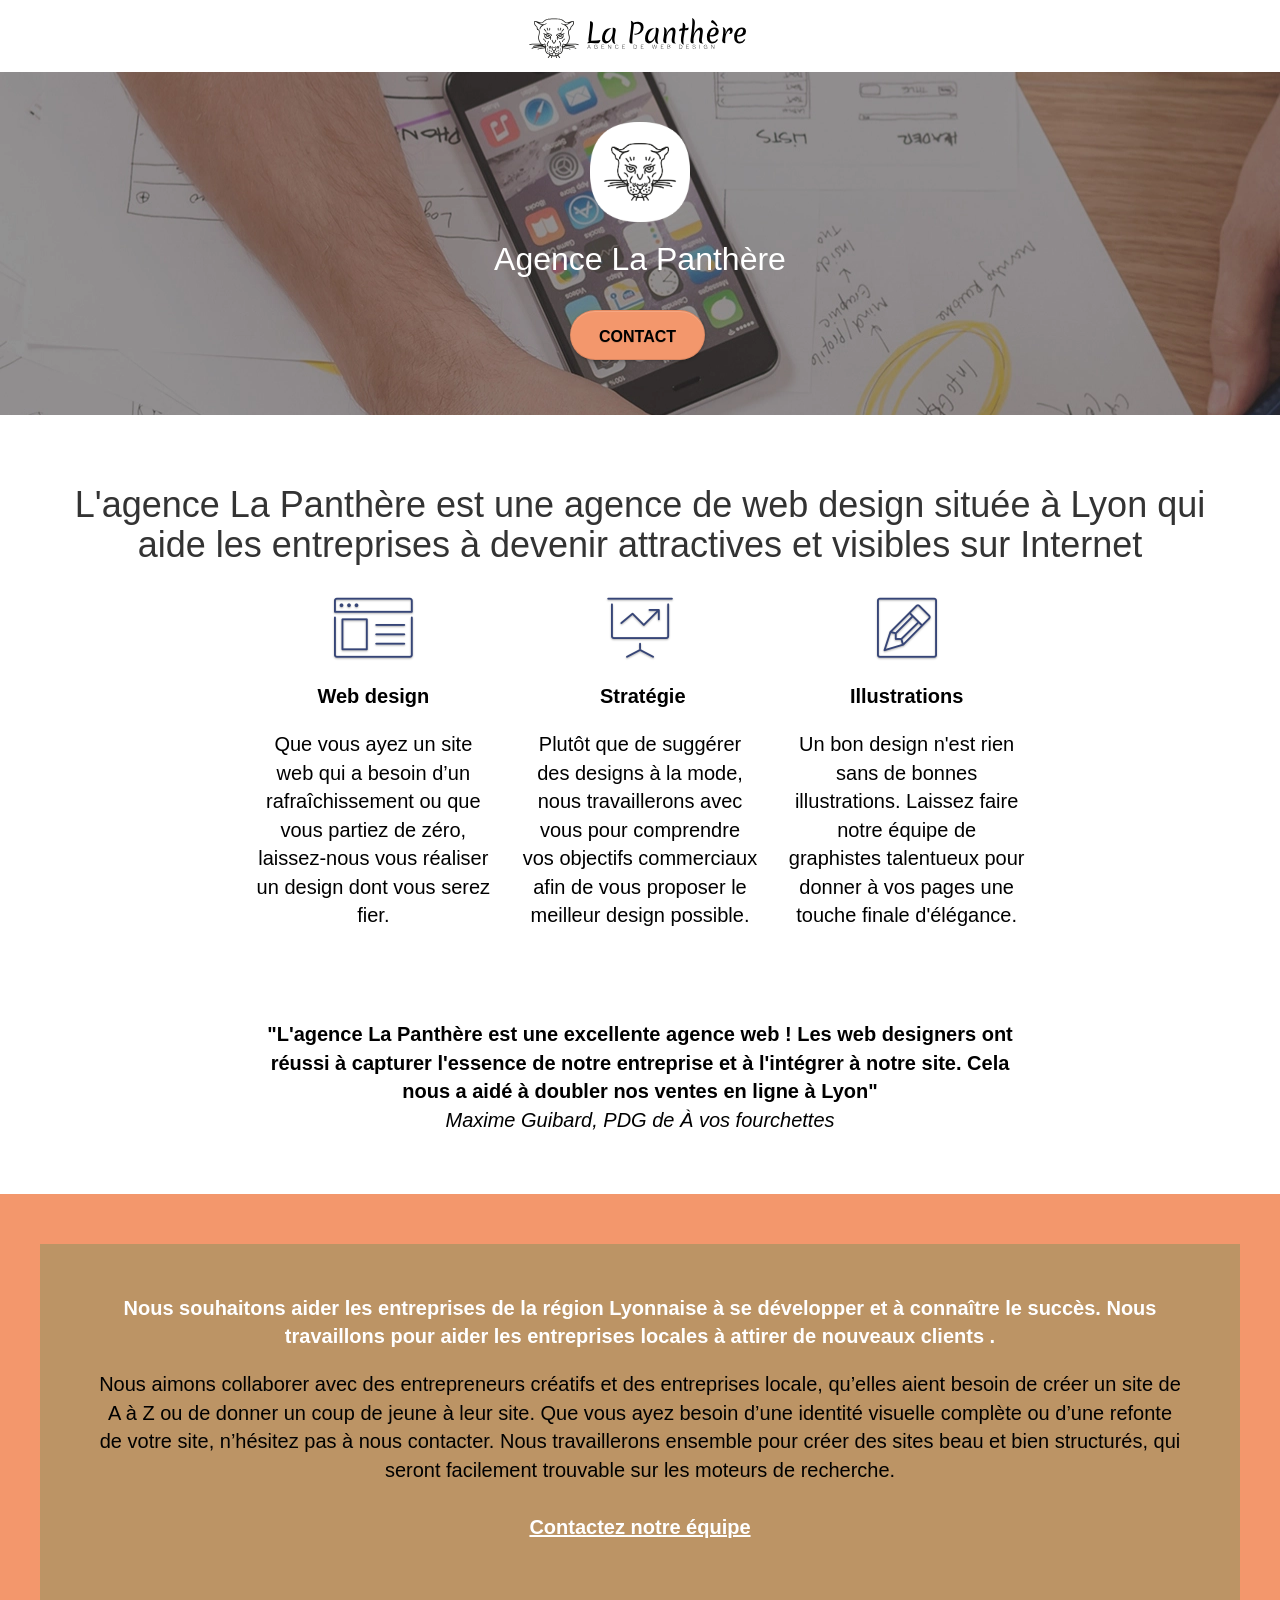
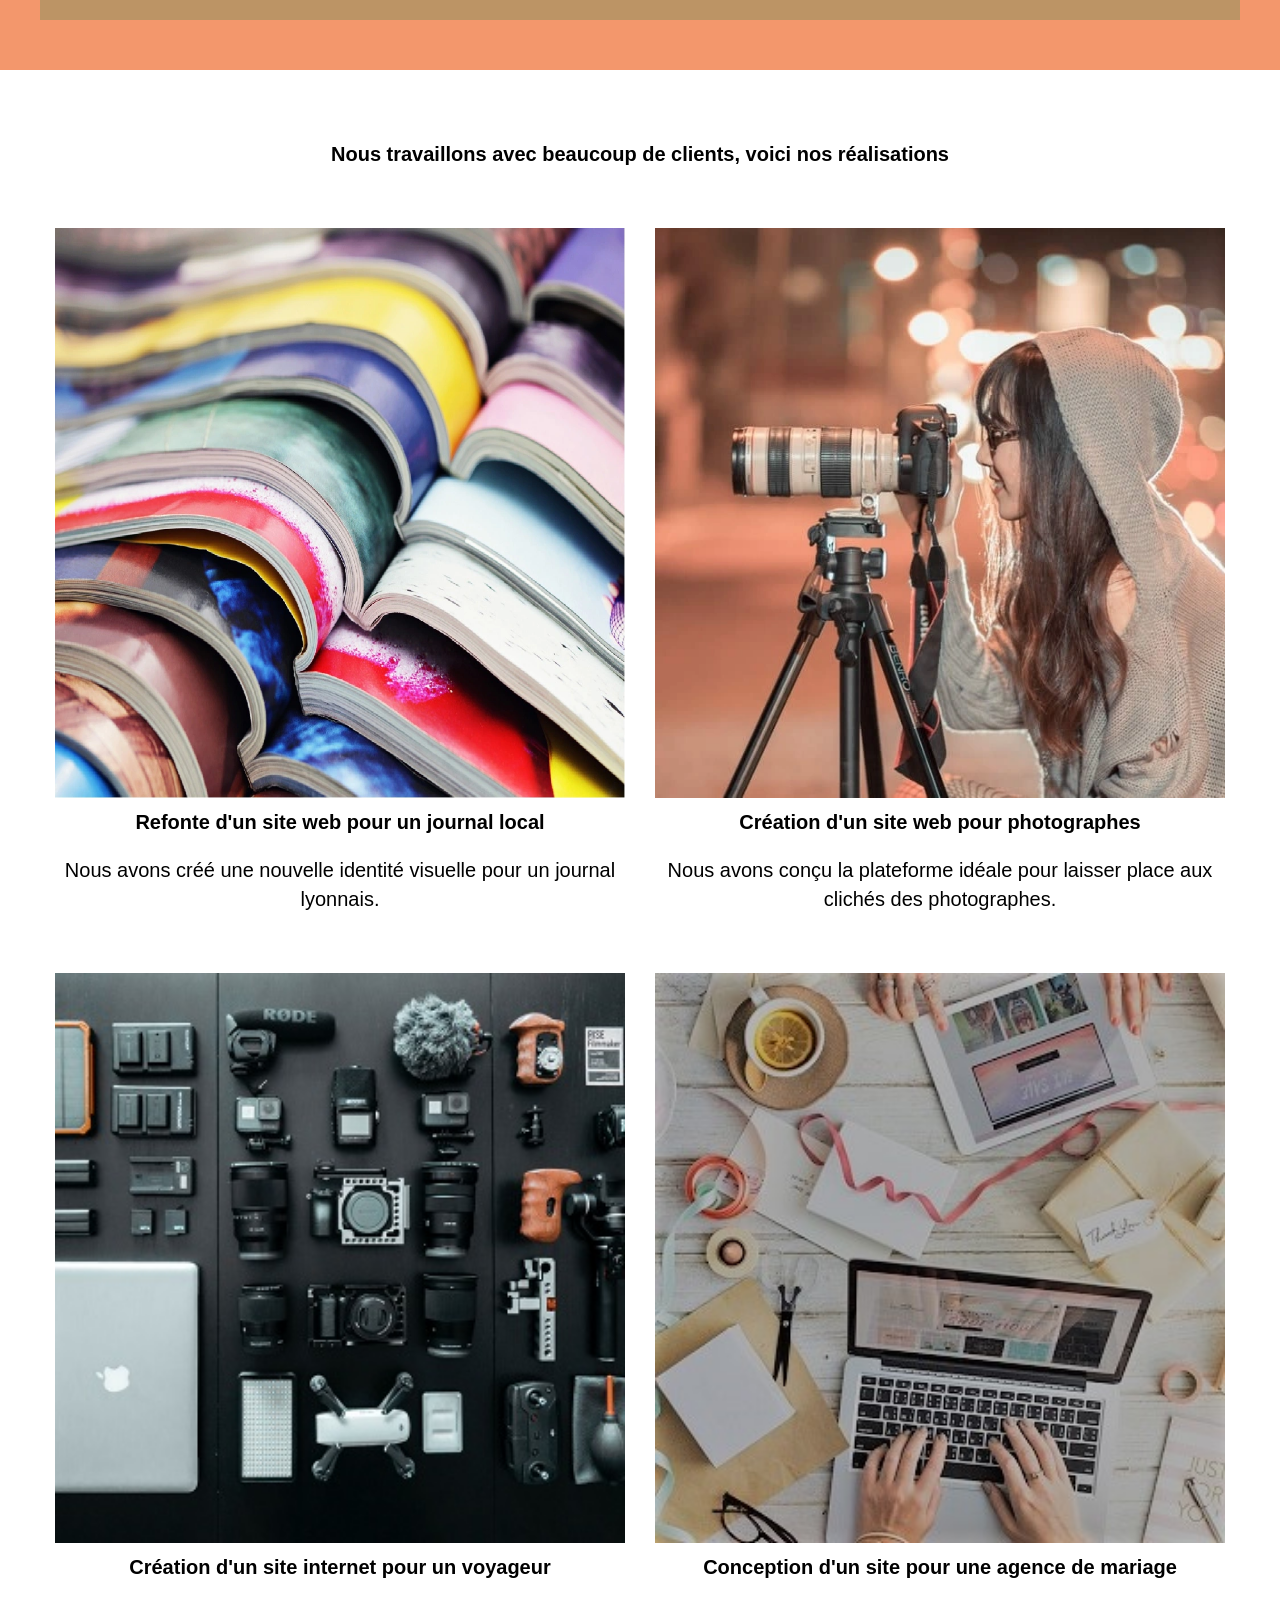
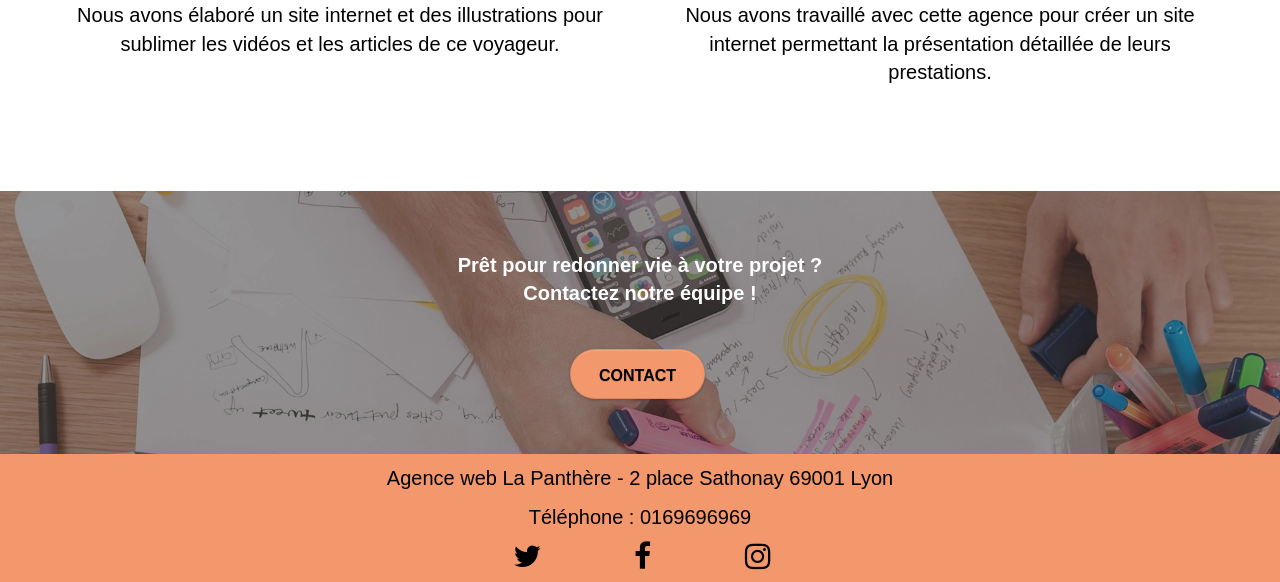
==== commit 6666f879: "95%" ====
--- a/index.html
+++ b/index.html
@@ -3,7 +3,7 @@
 <html lang="fr">
   <!-- *1 La langue n'était pas spécifiée -->
   <head>
-    <link rel="canonical" href="#" />
+    <link rel="canonical" href="https://cedpint.github.io/LaPanthere/" />
 
     <!-- *2 *3 Ajouter le code Google Analytics dans dans la balise "head" + Google search console -->
     <meta charset="utf-8" />
@@ -87,10 +87,10 @@
                 class="collapse navbar-collapse navbar-1 special-dropdown-nav"
               >
                 <ul class="site-navigation nav navbar-nav">
-                  <!-- *10 INUTILE CAR NOUS SOMMES DEJA SUR L'ACCUEIL ET LA PAGE 2 DOIT APPARAITRE QU'EN CAS DE CONTACT
+                  <!-- *10 INUTILE CAR NOUS SOMMES DEJA SUR L'ACCUEIL ET LA PAGE 2 DOIT APPARAITRE QU'EN CAS DE CONTACT-->
                   <li>
                     <a href="index.html">Accueil</a>
-                  </li>-->
+                  </li>
                   <li>
                     <!-- *11 "page2" remplacé par "contact" -->
                     <a href="contact.html">Contact</a>
@@ -265,12 +265,12 @@
           <div class="col-sm-6">
             <a
               href="#"
-              data-lightbox="img/1.jpg"
+              data-lightbox="img/1.webp"
               data-gallery-id="gallery-1"
               data-caption="Refonte d'un site web pour un journal local"
               data-frame="snapshot-lb"
               ><img
-                src="img/1.jpg"
+                src="img/1.webp"
                 alt="paris web design logo agence web meilleure agence et refonte site web journal"
                 class="img-responsive portfolio-thumb"
             /></a>
@@ -285,12 +285,12 @@
           <div class="col-sm-6">
             <a
               href="#"
-              data-lightbox="img/2.jpg"
+              data-lightbox="img/2.webp"
               data-gallery-id="gallery-1"
               data-caption="Création d'un site web pour photographes"
               data-frame="snapshot-lb"
               ><img
-                src="img/2.jpg"
+                src="img/2.webp"
                 class="img-responsive portfolio-thumb"
                 alt="paris web design logo agence web meilleure agence, Création d'un site web pour photographes"
             /></a>
@@ -307,12 +307,12 @@
           <div class="col-sm-6">
             <a
               href="#"
-              data-lightbox="img/3.bmp"
+              data-lightbox="img/3.webp"
               data-gallery-id="gallery-1"
               data-caption="Création d'un site internet pour un voyageur"
               data-frame="snapshot-lb"
               ><img
-                src="img/3.bmp"
+                src="img/3.webp"
                 class="img-responsive portfolio-thumb"
                 alt="paris web design logo agence web meilleure agence, Création d'un site web pour voyageur"
             /></a>
@@ -327,12 +327,12 @@
           <div class="col-sm-6">
             <a
               href="#"
-              data-lightbox="img/4.bmp"
+              data-lightbox="img/4.webp"
               data-gallery-id="gallery-1"
               data-caption="Conception d'un site pour une agence de mariage"
               data-frame="snapshot-lb"
               ><img
-                src="img/4.bmp"
+                src="img/4.webp"
                 class="img-responsive portfolio-thumb"
                 alt="paris web design logo agence web meilleure agence, Création d'un site web pour agence de mariage"
             /></a>
--- a/style.css
+++ b/style.css
@@ -884,11 +884,11 @@
 }*/
 
 .bg-banniere {
-  background-image: url("img/agence-la-panthere.jpg");
+  background-image: url("img/agence-la-panthere.webp");
 }
 
 .bg-presentation {
-  background-image: url("img/image-de-presentation.bmp");
+  background-image: url("img/image-de-presentation.jpeg");
 }
 /*Permet de centrer le texte et de résoudre le problème de constrats en passant du blanc au noir*/
 .col-sm-12 h1,
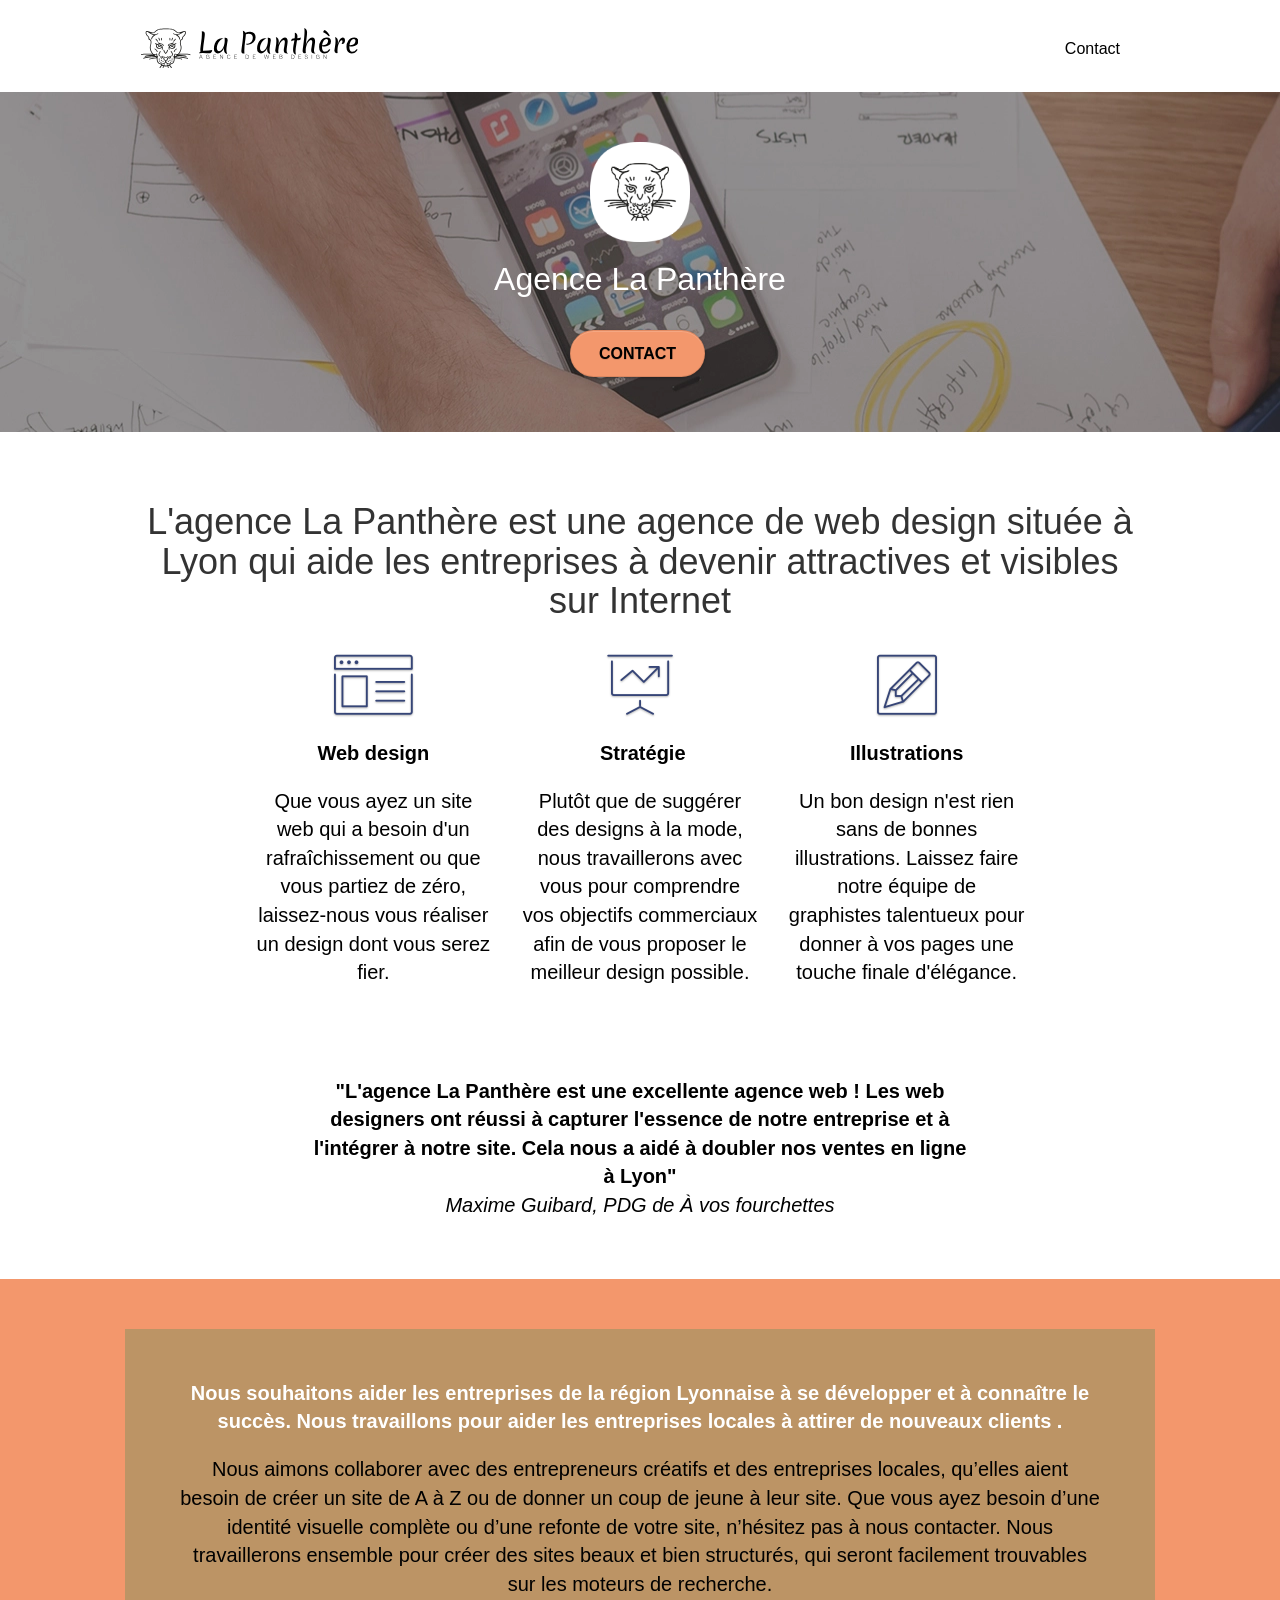
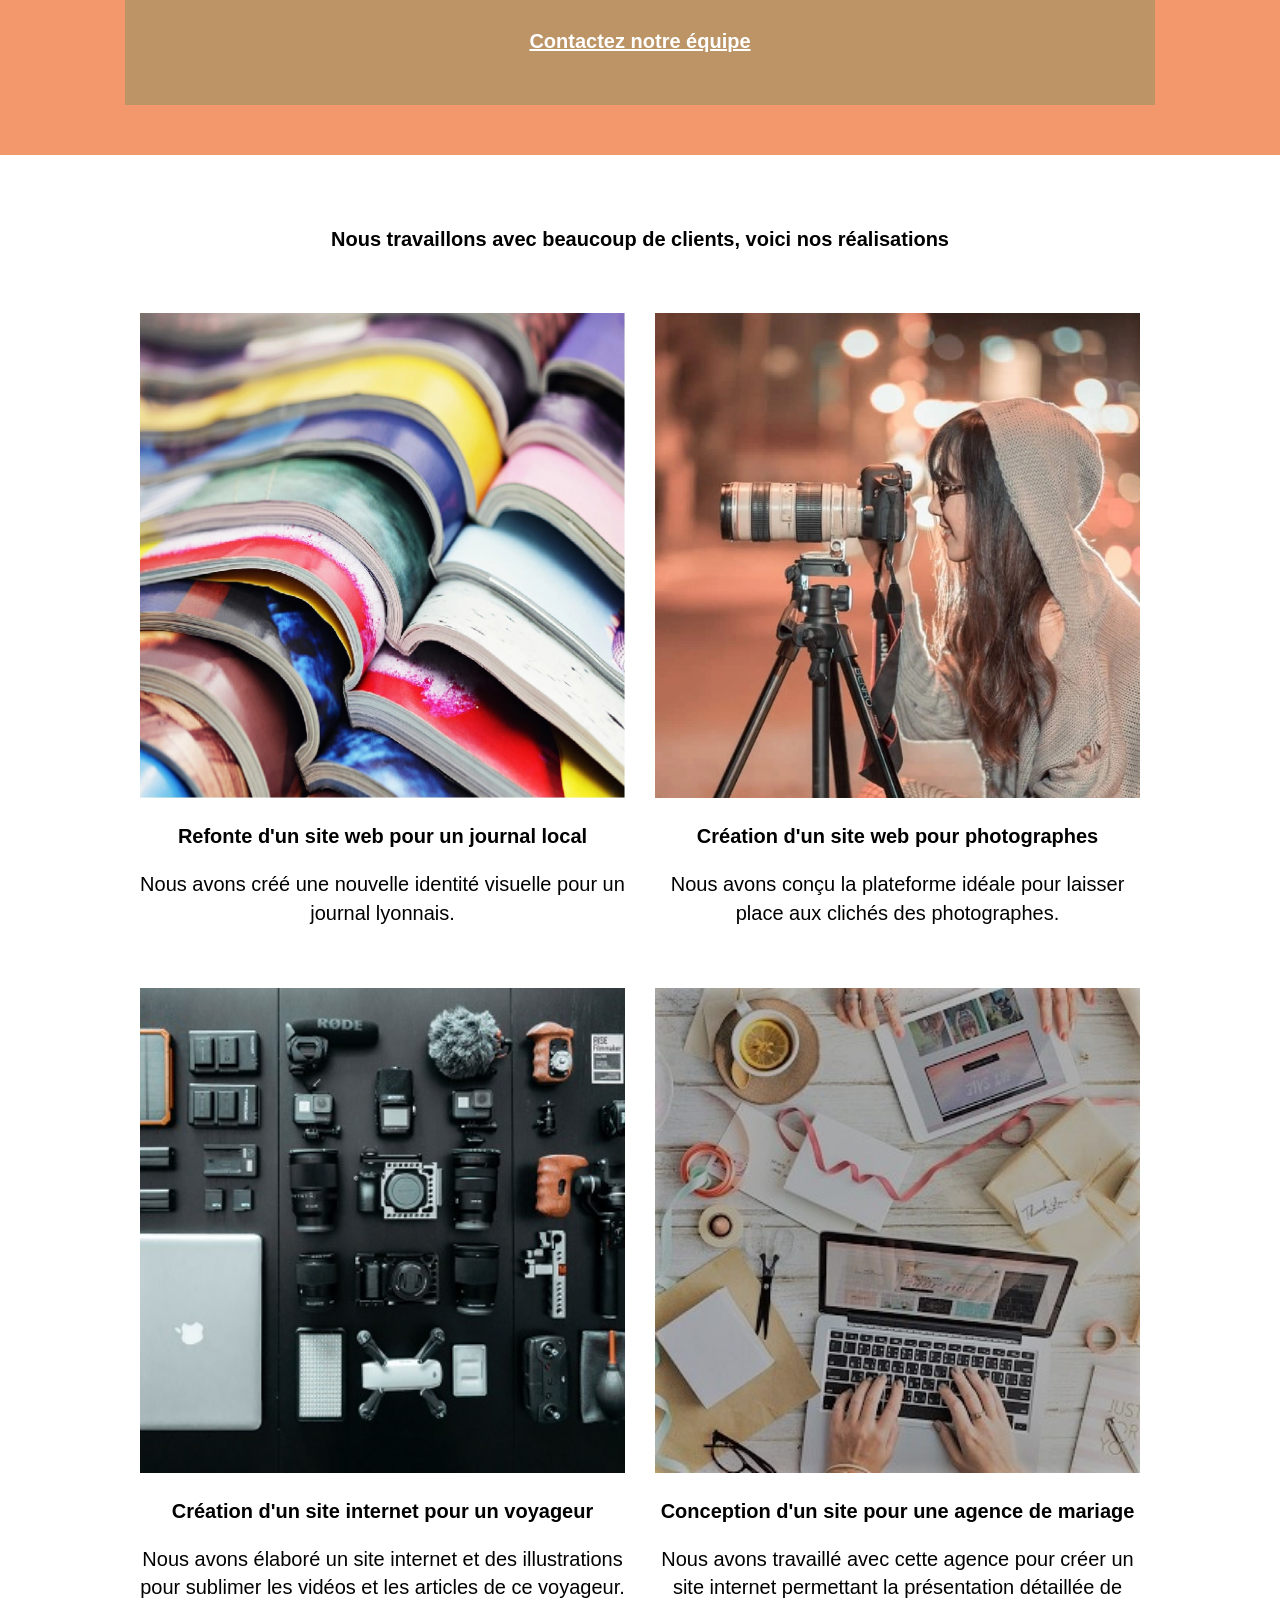
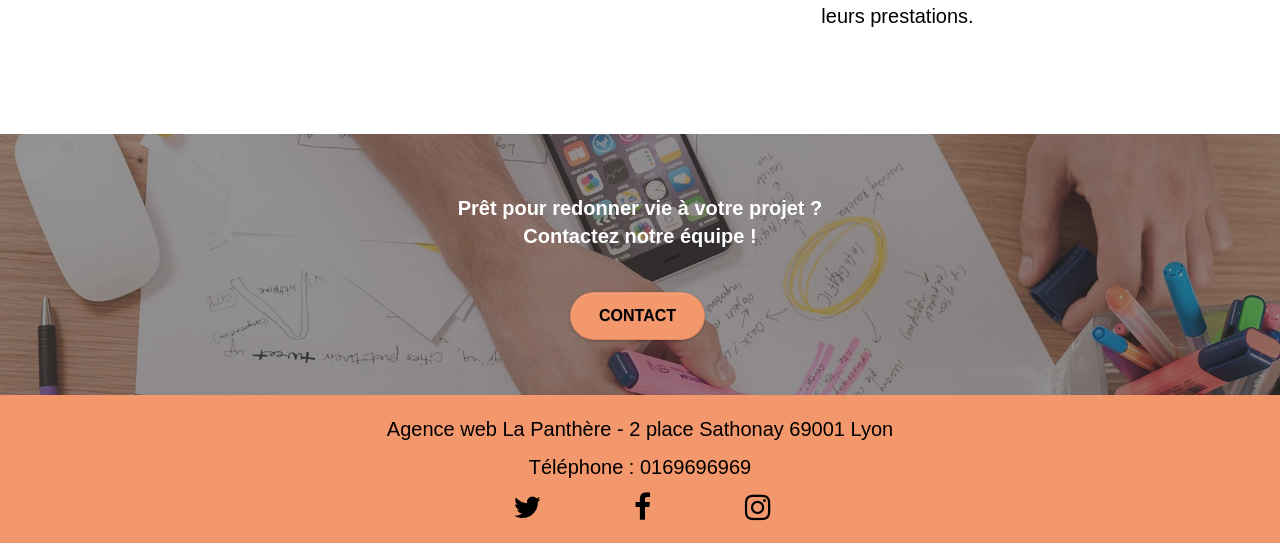
==== commit f52018d9: "100%" ====
--- a/index.html
+++ b/index.html
@@ -87,10 +87,10 @@
                 class="collapse navbar-collapse navbar-1 special-dropdown-nav"
               >
                 <ul class="site-navigation nav navbar-nav">
-                  <!-- *10 INUTILE CAR NOUS SOMMES DEJA SUR L'ACCUEIL ET LA PAGE 2 DOIT APPARAITRE QU'EN CAS DE CONTACT-->
+                  <!-- *10 INUTILE CAR NOUS SOMMES DEJA SUR L'ACCUEIL
                   <li>
                     <a href="index.html">Accueil</a>
-                  </li>
+                  </li>-->
                   <li>
                     <!-- *11 "page2" remplacé par "contact" -->
                     <a href="contact.html">Contact</a>
@@ -158,8 +158,8 @@
             <h2 class="mg-md text-center">Web design</h2>
             <!-- *13 J'ai remplacé les h3 par des h2 -->
             <p class="text-center">
-              Que vous ayez un site web qui a besoin d&rsquo;un rafraîchissement
-              ou que vous partiez de zéro, laissez-nous vous réaliser un design
+              Que vous ayez un site web qui a besoin d'un rafraîchissement ou
+              que vous partiez de zéro, laissez-nous vous réaliser un design
               dont vous serez fier.
             </p>
           </div>
@@ -227,12 +227,12 @@
             </h2>
             <p class="text-center white">
               Nous aimons collaborer avec des entrepreneurs créatifs et des
-              entreprises locale, qu’elles aient besoin de créer un site de A à
+              entreprises locales, qu’elles aient besoin de créer un site de A à
               Z ou de donner un coup de jeune à leur site. Que vous ayez besoin
               d’une identité visuelle complète ou d’une refonte de votre site,
               n’hésitez pas à nous contacter. Nous travaillerons ensemble pour
-              créer des sites beau et bien structurés, qui seront facilement
-              trouvable sur les moteurs de recherche.
+              créer des sites beaux et bien structurés, qui seront facilement
+              trouvables sur les moteurs de recherche.
               <br /><br /><a class="ltc-white bold-link" href="contact.html"
                 >Contactez notre équipe</a
               ><br />
--- a/style.css
+++ b/style.css
@@ -7,12 +7,13 @@
   -moz-osx-font-smoothing: grayscale;
 }
 
-/* Permet de centrer le logo dans le header */
+/* Permet de centrer le logo dans le header 
 nav {
   display: flex;
   justify-content: center;
   align-items: center;
-}
+  border: 5px solid black;
+}*/
 
 a,
 button {
@@ -47,8 +48,13 @@
 }
 
 .bloc .container {
+  display: block;
   padding-left: 0;
   padding-right: 0;
+}
+
+.bloc img {
+  object-fit: cover;
 }
 
 .bloc-lg {
@@ -64,7 +70,7 @@
 }
 
 .bloc-sm {
-  padding: 10px 50px;
+  padding: 20px 50px;
 }
 
 .bg-center,
@@ -303,19 +309,8 @@
 }
 
 .navbar {
-  /* Centrage du logo */
-  display: flex;
-  justify-content: space-evenly;
   margin-bottom: 0;
   z-index: 1;
-}
-
-/* Permet de retirer le style et mettre l'élément "Acceuil" en noir */
-.navbar a,
-.site-navigation {
-  list-style-type: none;
-  text-decoration: none;
-  color: black;
 }
 
 .navbar-brand {
@@ -343,14 +338,12 @@
 
 .navbar .nav {
   padding-top: 2px;
-  /* Margin trop importante on ne voyait plus l'élément*/
-  margin-right: 20px;
+  margin-right: -16px;
   float: right;
   z-index: 1;
 }
 
 .nav > li {
-  text-decoration: none;
   float: left;
   margin-top: 4px;
   font-size: 16px;
@@ -394,15 +387,20 @@
   color: white;
 }
 
-#bloc-7 {
+/*#bloc-7 {
   display: flex;
   flex-direction: row;
   justify-content: center;
+  border: 4px solid red;
+}*/
+
+.form-group {
+  font-size: larger;
 }
 
 @media (min-width: 768px) {
   .site-navigation {
-    position: relative;
+    position: absolute;
     top: 50%;
     right: 20px;
     transform: translate(0, -50%);
@@ -421,7 +419,7 @@
   }
 
   /* Erreur de css il y avait un point qui trainait */
-  .nav-center {
+  .nav-center .navbar-header {
     width: 100%;
   }
 
@@ -575,7 +573,8 @@
 
 a[data-lightbox] {
   position: relative;
-  align-items: center;
+  display: block;
+  text-align: center;
 }
 
 a[data-lightbox]:hover::before {
@@ -652,14 +651,15 @@
 
 .next-lightbox,
 .prev-lightbox {
+  /* Changement de couleur vers l'orange pour cause de contaste + cohérence code couleur*/
   font-size: 20px;
-  color: rgba(255, 255, 255, 0.9);
-  background: rgba(0, 0, 0, 0.5);
+  color: rgba(7, 7, 7, 0.9);
+  background: #f3976c;
   transition: all 0.2s ease-in-out;
   position: absolute;
   top: 45%;
   z-index: 1;
-  opacity: 0.4;
+  opacity: 0.8;
 }
 
 .next-lightbox {
@@ -701,16 +701,9 @@
   color: black !important;
 }
 
-/* Réorganisation du formulaire */
-label {
-  display: flex;
-  padding: 10px;
-  flex-direction: column;
-}
-/* Retiré pour centrage
 .container {
   max-width: 1000px;
-}*/
+}
 
 .hero-bloc-text {
   font-size: 38px;
@@ -749,7 +742,7 @@
   margin-top: 22px;
   color: #ffffff !important;
   text-transform: uppercase;
-  padding: 15px 28px 12px 28px;
+  padding: 12px 28px 12px 28px;
   font-size: 16px;
   font-weight: 700;
 }
@@ -796,10 +789,9 @@
   color: black !important;
 }
 
-/* Retiré pour centrage
 .portfolio-thumb {
   margin-bottom: 24px;
-}*/
+}
 
 .portfolio-row {
   margin-bottom: 44px;
@@ -889,14 +881,6 @@
 
 .bg-presentation {
   background-image: url("img/image-de-presentation.jpeg");
-}
-/*Permet de centrer le texte et de résoudre le problème de constrats en passant du blanc au noir*/
-.col-sm-12 h1,
-.col-sm-12 p {
-  display: flex;
-  flex-direction: column;
-  align-items: center;
-  justify-content: center;
 }
 
 @media (max-width: 1024px) {
@@ -915,17 +899,11 @@
 
 @media (max-width: 992px) and (min-width: 768px) {
   .navbar .nav {
-    display: block;
-    max-width: 70%;
+    max-width: 80%;
   }
 
   .nav-center.navbar .nav {
     max-width: 100%;
-  }
-
-  .bloc-lg {
-    display: flex;
-    justify-content: center;
   }
 }
 
@@ -943,7 +921,7 @@
 
 @media (max-width: 991px) {
   .container {
-    width: 100%;
+    width: 90%;
   }
   .b-parallax {
     background-attachment: scroll;
@@ -982,7 +960,7 @@
 
   /*Size des p était trop petite*/
   p {
-    font-size: 20px;
+    font-size: 15px;
   }
 
   /* Centrage des photos plus aéré*/
@@ -994,6 +972,7 @@
   .bloc-mob-center-text {
     text-align: center;
   }
+
   .page-container {
     overflow-x: hidden;
     position: relative;
@@ -1006,16 +985,15 @@
   h6,
   p,
   #disqus_thread {
-    padding-left: 30px !important;
-    padding-right: 30px !important;
+    padding-left: 10px !important;
+    padding-right: 10px !important;
   }
   .b-parallax {
     background-attachment: scroll;
   }
   .navbar .nav {
     padding-top: 0;
-    margin-top: 0;
-    /*border-top: 1px solid rgba(0, 0, 0, 0.2);*/
+    border-top: 1px solid rgba(0, 0, 0, 0.2);
     float: none !important;
   }
   .navbar.row {
@@ -1030,10 +1008,10 @@
   }
   .nav > li {
     margin-top: 0;
-    /*border-bottom: 1px solid rgba(0, 0, 0, 0.1);
+    border-bottom: 1px solid rgba(0, 0, 0, 0.1);
     background: rgba(0, 0, 0, 0.05);
     text-align: left;
-    padding-left: 15px;*/
+    padding-left: 15px;
     width: 100%;
   }
   .nav > li:hover {
@@ -1061,7 +1039,7 @@
     right: -1px;
   }
   .navbar-collapse {
-    /*padding: 0;*/
+    padding: 0;
     overflow-x: hidden;
     -webkit-box-shadow: none;
     box-shadow: none;
